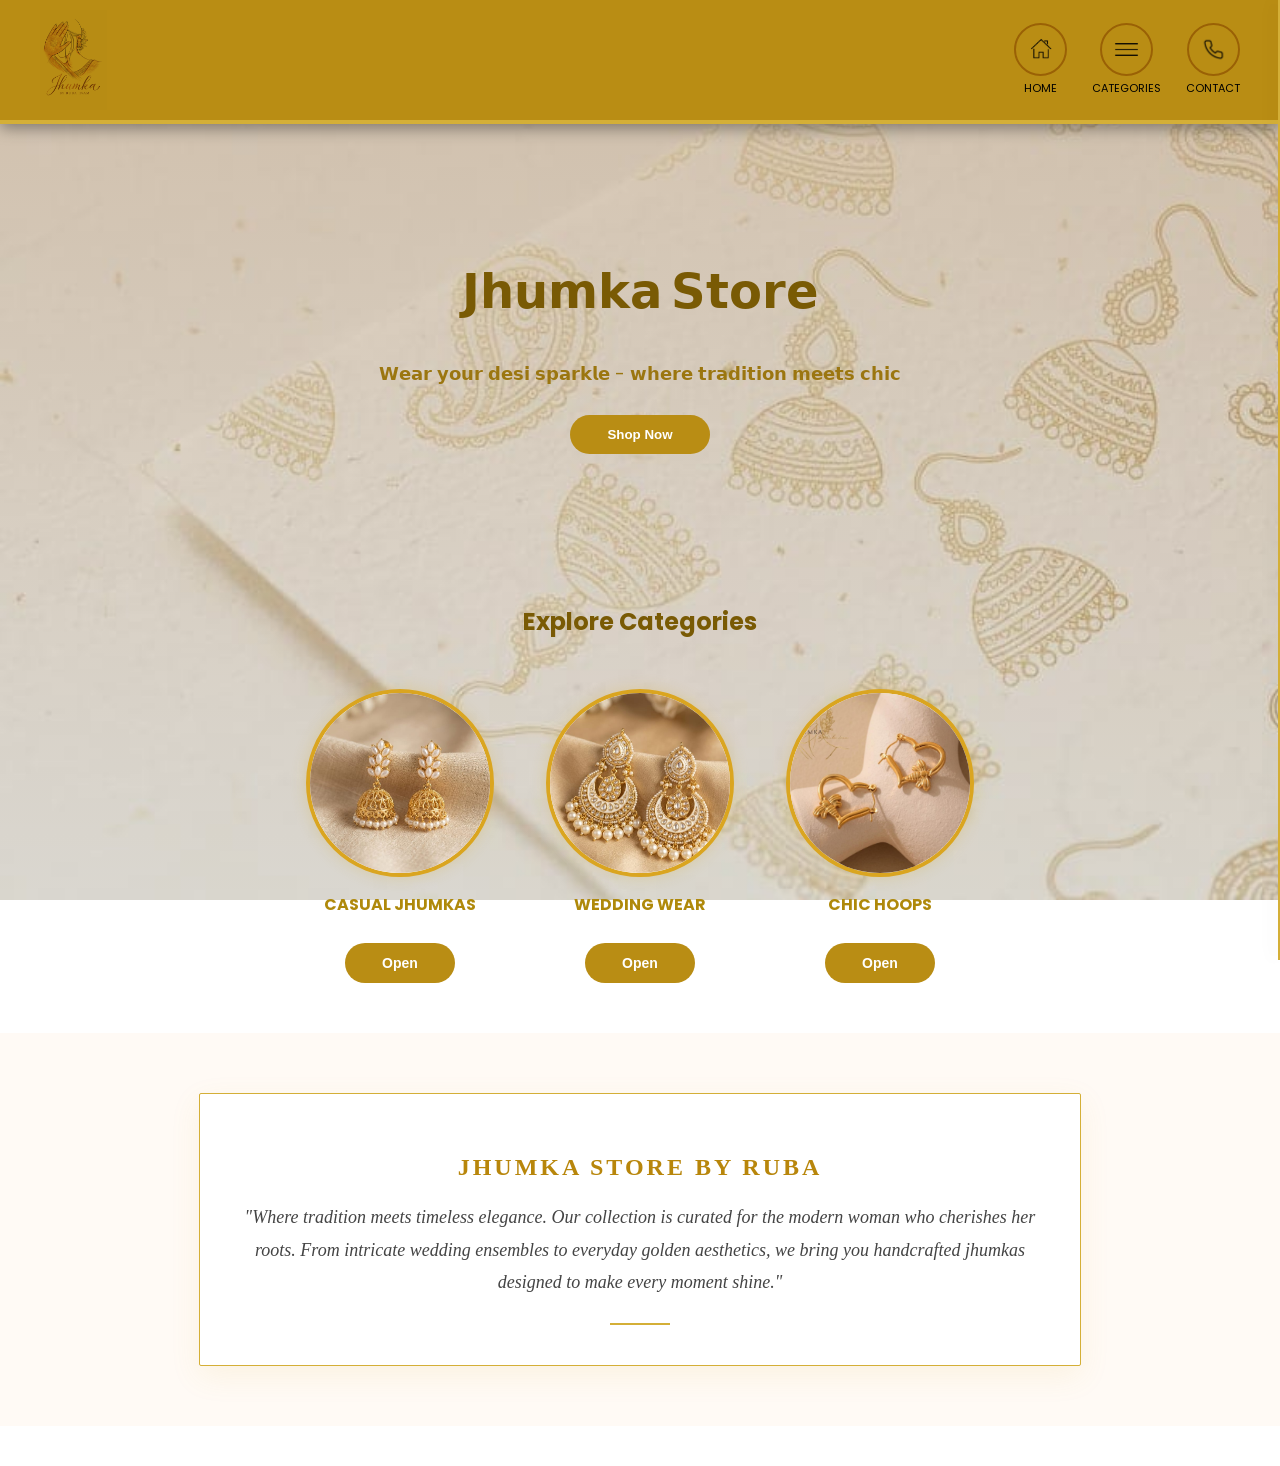
==== index.html @ 2639edde "Add files via upload" ====
<!DOCTYPE html>
<html lang="en">
<head>
    <meta charset="UTF-8">
    <meta name="viewport" content="width=device-width, initial-scale=1.0">
    <title>Jhumka By Ruba Inam</title>
    <link rel="stylesheet" href="style.css">
    <link href="https://fonts.googleapis.com/css2?family=Poppins:wght@300;400;600;800&display=swap" rel="stylesheet">
</head>

<body>
    <div id="sideMenu" class="sidebar">
        <a href="javascript:void(0)" class="closebtn" onclick="closeNav()">&times;</a>
        <h2 class="sidebar-title">CATEGORIES</h2>
        <a href="jhumka-collection.html">Golden Jhumkas</a>
        <a href="wedding-collection.html">Wedding Collection</a>
        <a href="hoops-collection.html">Chic Hoops Collections</a>
        
    </div>

    <div id="welcome-screen">
        <h1>Welcome to <span> jhumka Store </span></h1>
    </div>

    <div class="navbar">
        <a href="index.html" class="logo-link">
            <img src="logo.png.jpeg" alt="Jhumka By Ruba Inam Logo" class="brand-logo">
        </a>

        <div class="menu">
            <a href="index.html" class="nav-item">
                <img src="home.jfif" alt="Home" class="nav-icon">
                <span>Home</span>
            </a>

            <a href="javascript:void(0)" class="nav-item" onclick="openNav()">
                <img src="product.jfif" alt="Categories" class="nav-icon">
                <span>Categories</span>
            </a>

            <a href="https://wa.me/923368089144" class="nav-item">
                <img src="contact.jfif" alt="Contact" class="nav-icon">
                <span>Contact</span>
            </a>
        </div>
    </div>

    <div class="hero">
        <h1 class="main-title">𝗝𝗵𝘂𝗺𝗸𝗮 𝗦𝘁𝗼𝗿𝗲</h1>
        <p class="sub-title"> 𝗪𝗲𝗮𝗿 𝘆𝗼𝘂𝗿 𝗱𝗲𝘀𝗶 𝘀𝗽𝗮𝗿𝗸𝗹𝗲 - 𝘄𝗵𝗲𝗿𝗲 𝘁𝗿𝗮𝗱𝗶𝘁𝗶𝗼𝗻 𝗺𝗲𝗲𝘁𝘀 𝗰𝗵𝗶𝗰</p>
        <a href="#categories"><button class="shop-btn">Shop Now</button></a>
    </div>

    <h2 class="title" id="categories">Explore Categories</h2>

    <div class="categories-section">
        <a href="jhumka-collection.html" class="category-card">
            <div class="circle-frame">
                <img src="jhumka.jpeg" alt="Casual Jhumkas">
            </div>
            <h3>Casual Jhumkas</h3>
            <button class="open-link-btn">Open</button>
        </a>

        <a href="wedding-collection.html" class="category-card">
            <div class="circle-frame">
                <img src="wedding.jpeg" alt="Wedding Wear">
            </div>
            <h3>Wedding Wear</h3>
            <button class="open-link-btn">Open</button>
        </a>

        <a href="hoops-collection.html" class="category-card">
            <div class="circle-frame">
                <img src="honey.jfif" alt="Chic hoops Collection">
            </div>
            <h3>Chic Hoops</h3>
            <button class="open-link-btn">Open</button>
        </a>

    
    </div>

    <section class="store-summary-section">
        <div class="summary-container">
            <h2>Jhumka Store by Ruba</h2>
            <p>"Where tradition meets timeless elegance. Our collection is curated for the modern woman who cherishes her roots. From intricate wedding ensembles to everyday golden aesthetics, we bring you handcrafted jhumkas designed to make every moment shine."</p>
        </div>
    </section>

    <footer>
       

    <script>
    function openNav() { document.getElementById("sideMenu").style.width = "280px"; }
    function closeNav() { document.getElementById("sideMenu").style.width = "0"; }
    </script>

</body>
</html>
---- style.css ----
/* --- 1. General Styles --- */
body {
    margin: 0;
    background: linear-gradient(to bottom, 
                rgba(155, 79, 3, 0.2), 
                rgba(255, 255, 255, 0)
                ), 
                url('back.jfif');
    background-size: cover;
    background-attachment: fixed;
    background-repeat: no-repeat;
    font-family: 'Poppins', sans-serif;
    color: #333;
    overflow-x: hidden;
}

/* --- 2. Navbar Styling --- */
.navbar {
    display: flex;
    justify-content: space-between;
    align-items: center;
    padding: 10px 40px;
    background: #b98d14 !important; 
    border-bottom: 4px solid #D4AF37; 
    box-shadow: 0 4px 15px rgba(0, 0, 0, 0.4);
    position: relative;
    z-index: 1000;
}
.brand-logo {
    height: 100px; 
    width: auto;
    display: block;
    background: transparent;
    filter: multiply(1.5);
    mix-blend-mode: multiply;
}
.navbar .menu {
    display: flex;
    gap: 25px;
    align-items: center;

}
.nav-item {
    display: flex;
    flex-direction: column;
    align-items: center;
    text-decoration: none;
}

.nav-icon {
    width: 45px; 
    height: 45px;
    border-radius: 50%;
    border: 2px solid #D4AF37;
    background: transparent;
    mix-blend-mode: multiply;
    padding: 2px;
    object-fit: cover;
   
}

.nav-item span {
    font-size: 11px;
    color: black !important; 
    text-transform: uppercase;
    font-weight: 400;
    margin-top: 4px;

}
/* --- 3. Hero Section --- */
.hero {
    text-align: center;
    padding: 100px 20px;
}

.main-title {
    font-size: 48px;
    color: #795a04;
    font-weight: 800;
}

.hero p {
    font-size: 18px;
    color: #9b7610;
}

.shop-btn {

     display: inline-block !important;
    padding: 10px 35px !important;
    background: #b98d14 !important; /* Shuru mein Brown */
    color: white !important;
    font-weight: bold !important;
    border-radius: 25px !important;
    border: 2px solid transparent !important; 
    text-decoration: none !important;
    cursor: pointer !important;
    transition: all 0.3s ease !important;
    margin-top: 10px;
}

/* Mouse jate hi Button Gold aur Border Brown ho jaye */
.shop-btn:hover {
    background: #D4AF37 !important; 
    border: 2px solid #8B4513 !important; 
    color: white !important;
}

/* Tap/Click par effect */
.shop-btn:active {
    transform: scale(0.9);
}



/* --- 4. Categories Section --- */
.title {
    text-align: center;
    margin: 50px 0;
    color: #795a04;
    font: 100;
}

.categories-section {
    display: flex;
    justify-content: center;
    gap: 40px;
    flex-wrap: wrap;
    padding-bottom: 50px;
}

.category-card {
    text-align: center;
    text-decoration: none;
    width: 200px;
}
/* Line 114 par ye paste karein */
.category-card h3 {
    color: #af890b !important; /* Blue ko Brown karne ke liye */
    font-size: 16px;
    font-weight: 700;
    text-transform: uppercase;
    margin-top: 15px;
}
.circle-frame {
    width: 180px;
    height: 180px;
    border-radius: 50%; 
    overflow: hidden;
    border: 3px solid #D4AF37;
    margin: 0 auto 15px auto;
}

.circle-frame img {
    width: 100%;
    height: 100%;
    object-fit: cover;
}

/* --- 5. THE FINAL TAP EFFECT FIX --- */

.open-link-btn {
    display: inline-block !important;
    padding: 10px 35px !important;
    /* Shuru ka rang Brown */
    background: #8B4513 !important; 
    color: white !important;
    font-weight: bold !important;
    border-radius: 25px !important;
    border: 2px solid #D4AF37 !important;
    text-decoration: none !important;
    font-size: 14px !important;
    cursor: pointer !important;
    transition: background 0.1s ease !important;
    -webkit-tap-highlight-color: transparent !important;
}

/* Mobile Tap aur Mouse Click par Gold effect */
.open-link-btn:active, 
.open-link-btn:focus {
    background: #D4AF37 !important; /* GOLD par tabdeel */
    color: #ffffff !important;
    transform: scale(0.92) !important; /* Button dabne ka asar */
    outline: none !important;
}

footer {
    text-align: center;
    padding: 20px;
    color: #8B4513;
}
/* --- Categories Circle Golden Border --- */
.circle-frame {
    width: 180px;
    height: 180px;
    border-radius: 50%;
    overflow: hidden;
    /* Yeh hai woh golden line jo aapko side par chahiye */
    border: 4px solid goldenrod !important; 
    margin: 0 auto 15px;
    background: white;
    box-shadow: 0 0 15px rgba(212, 175, 55, 0.3); /* Halka sa gold glow */
}

/* --- Open Button with Full Gold & Side Border --- */
.open-link-btn {
    display: inline-block !important;
    padding: 10px 35px !important;
    background: #D4AF37 !important; /* Pora Button Gold */
    color: white !important;
    font-weight: bold !important;
    border-radius: 25px !important;
    /* Button ki side par dark brown border line */
    border: 2px solid #8B4513 !important; 
    text-decoration: none !important;
    font-size: 14px !important;
    cursor: pointer !important;
    transition: all 0.2s ease !important;
    -webkit-tap-highlight-color: transparent !important;
}

/* --- Tap karne par kya hoga --- */
.open-link-btn:active {
    background: #8B4513 !important; /* Tap par Brown ho jaye */
    border-color: #cba732 !important; /* Border Gold ho jaye */
    transform: scale(0.95) !important;
}
/* --- 1. Navbar Icons Hover (Golden Border) --- */
.nav-item:hover .nav-icon {
    border: 3px solid #D4AF37 !important; 
    box-shadow: 0 0 10px rgba(212, 175, 55, 0.5);
    transition: 0.3s ease;
}

/* --- 2. Category Circles Hover (Golden Border) --- */
.category-card:hover .circle-frame {
    border: 4px solid #D4AF37 !important; 
    transform: scale(1.05); 
    transition: all 0.3s ease;
    box-shadow: 0 0 20px rgba(212, 175, 55, 0.4);
}

/* --- 3. Open Button Styling & Hover --- */
.open-link-btn {
    display: inline-block !important;
    padding: 10px 35px !important;
    background: #b98d14 !important; /* Shuru mein Brown */
    color: white !important;
    font-weight: bold !important;
    border-radius: 25px !important;
    border: 2px solid transparent !important; 
    text-decoration: none !important;
    cursor: pointer !important;
    transition: all 0.3s ease !important;
    margin-top: 10px;
}

/* Mouse jate hi Button Gold aur Border Brown ho jaye */
.open-link-btn:hover {
    background: #D4AF37 !important; 
    border: 2px solid #8B4513 !important; 
    color: white !important;
}

/* Tap/Click par effect */
.open-link-btn:active {
    transform: scale(0.1);
}
/* --- Welcome Screen Styling --- */
#welcome-screen {
    position: fixed;
    top: 0;
    left: 0;
    width: 100%;
    height: 100vh;
    background-color: #281A0D; /* Dark background taake gold chamke */
    display: flex;
    justify-content: center;
    align-items: center;
    z-index: 9999; /* Sabse upar dikhne ke liye */
    animation: fadeOut 0.3s forwards; /* 3 second baad khatam */
}

#welcome-screen h1 {
    color: black;
    font-size: 40px;
    font-weight: 700;
}

#welcome-screen span {
    color: #D4AF37; /* Aapka Golden Color */
    text-shadow: 0 0 10px rgba(212, 175, 55, 0.5);
}

/* 3 second baad gayab hone ki animation */
@keyframes fadeOut {
    0% { opacity: 1; visibility: visible; }
    80% { opacity: 1; }
    100% { opacity: 0; visibility: hidden; }
}
/* --- Mobile Version Styles --- */
@media (max-width: 600px) {
    .main-title {
        font-size: 28px !important; /* Mobile par heading choti ho jaye */
    }
    
    .hero {
        padding: 50px 15px !important; /* Mobile par gap kam ho jaye */
    }

    .navbar {
        padding: 10px 15px !important; /* Navbar sides se fit ho jaye */
    }

    .circle-frame {
        width: 140px !important; /* Categories thodi choti mobile ke liye */
        height: 140px !important;
    }
}
/* --- Aesthetic Summary Section Styling --- */

.store-summary-section {
    padding: 60px 20px;
    background-color: #fffaf5; /* Bohat halka sa cream touch */
    display: flex;
    justify-content: center;
    align-items: center;
}

.summary-container {
    max-width: 800px;
    background: #ffffff;
    padding: 40px;
    border: 1px solid #d4af37; /* Real gold color */
    border-radius: 2px; /* Sharp edges for luxury look */
    text-align: center;
    position: relative;
    box-shadow: 0 10px 30px rgba(212, 175, 55, 0.1); /* Golden soft shadow */
    transition: transform 0.3s ease;
}

.summary-container:hover {
    transform: translateY(-5px); /* Chota sa lift effect */
}

.summary-container h2 {
    font-family: 'Playfair Display', serif; /* Agar font available ho */
    color: #b8860b;
    letter-spacing: 3px;
    text-transform: uppercase;
    font-size: 24px;
    margin-bottom: 20px;
}

.summary-container p {
    font-family: 'Georgia', serif;
    color: #444;
    line-height: 1.8;
    font-size: 18px;
    font-style: italic;
    margin: 0;
}

/* Decor line niche ki taraf */
.summary-container::after {
    content: "";
    display: block;
    width: 60px;
    height: 2px;
    background: #d4af37;
    margin: 25px auto 0;
}

/* Mobile Responsive */
@media (max-width: 600px) {
    .summary-container {
        padding: 25px;
    }
    .summary-container h2 {
        font-size: 20px;
    }
    .summary-container p {
        font-size: 16px;
    }
}
/* --- Sidebar Menu Styling --- */

.sidebar {
    height: 100%;
    width: 0; /* Shuru mein menu chhupa rahega */
    position: fixed;
    z-index: 2000; /* Taake menu sab cheezon ke upar nazar aaye */
    top: 0;
    right: 0; /* Menu right side se slide karega */
    background-color: #ebc375; /* Luxury Cream Background */
    overflow-x: hidden;
    transition: 0.5s; /* Smooth sliding effect */
    padding-top: 60px;
    box-shadow: -5px 0 15px rgba(0,0,0,0.1);
    border-left: 2px solid #d4af37; /* Golden Border on the side */
}

/* Sidebar ke andar ke links */
.sidebar a {
    padding: 15px 30px;
    text-decoration: none;
    font-size: 1.2rem;
    color: #444;
    display: block;
    transition: 0.3s;
    font-family: 'Georgia', serif;
}

/* Jab mouse link par jaye */
.sidebar a:hover {
    color:#9b7610;
    background-color: #fcf3cf;
    padding-right: 40px; /* Chota sa slide effect link par */
}

/* Menu band karne wala button (X) */
.sidebar .closebtn {
    position: absolute;
    top: 10px;
    left: 20px;
    font-size: 20px;
    color: #130e02;
}

/* Categories Heading style */
.sidebar h2 {
    font-size: 24px;
    letter-spacing: 2px;
    margin-bottom: 10px;
}
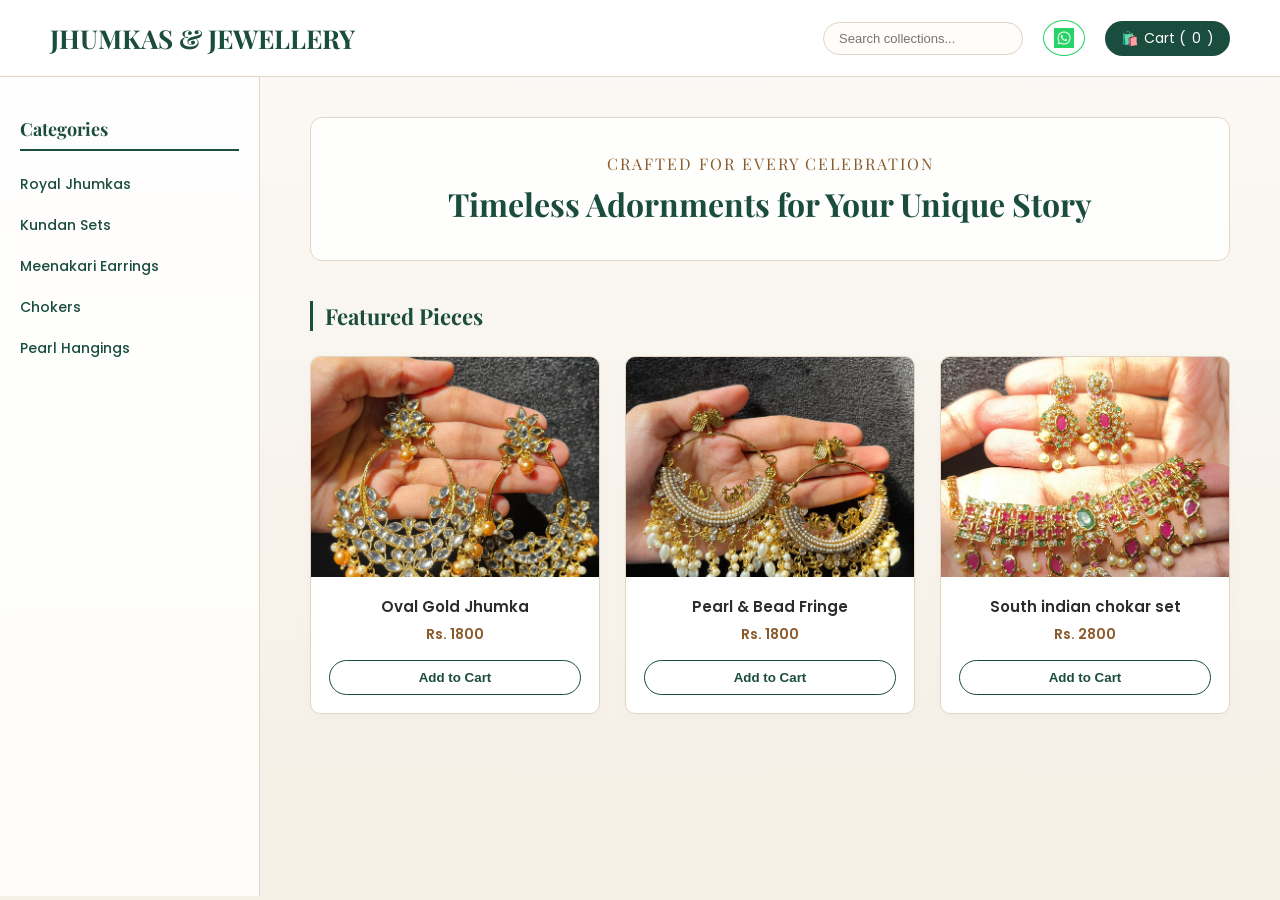
==== commit 89acce38: "jewelry-store jewelry-store" ====
--- a/index.html
+++ b/index.html
@@ -3,98 +3,206 @@
 <head>
     <meta charset="UTF-8">
     <meta name="viewport" content="width=device-width, initial-scale=1.0">
-    <title>Jhumka By Ruba Inam</title>
+    <title>Jhumkas and Jewellery</title>
+    <!-- Google Fonts -->
+    <link href="https://fonts.googleapis.com/css2?family=Playfair+Display:ital,wght@0,500;0,700;1,400&family=Poppins:wght@300;400;500;600&display=swap" rel="stylesheet">
+    <!-- Link to CSS File -->
     <link rel="stylesheet" href="style.css">
-    <link href="https://fonts.googleapis.com/css2?family=Poppins:wght@300;400;600;800&display=swap" rel="stylesheet">
 </head>
-
 <body>
-    <div id="sideMenu" class="sidebar">
-        <a href="javascript:void(0)" class="closebtn" onclick="closeNav()">&times;</a>
-        <h2 class="sidebar-title">CATEGORIES</h2>
-        <a href="jhumka-collection.html">Golden Jhumkas</a>
-        <a href="wedding-collection.html">Wedding Collection</a>
-        <a href="hoops-collection.html">Chic Hoops Collections</a>
+
+    <!-- Header Section -->
+    <header>
+        <a href="#" class="brand-title">Jhumkas & Jewellery</a>
         
+        <div class="header-right">
+            <div class="search-container">
+                <input type="text" class="search-input" placeholder="Search collections..." style="padding-left: 15px;">
+            </div>
+
+            <a href="https://wa.me/923368089144?text=Hi,%20I%20want%20to%20buy%20jewellery!" target="_blank" class="whatsapp-btn" style="padding: 7px 10px; border-radius: 50%;">
+                <img src="whatsapp.png" alt="WhatsApp" style="width: 20px; height: 20px; vertical-align: middle;">
+            </a>
+
+            <div class="cart-summary-badge" onclick="toggleCartDrawer()">
+                <span>🛍️</span> Cart (<span id="cart-count">0</span>)
+            </div>
+        </div>
+    </header>
+
+    <!-- Main Layout -->
+    <div class="main-layout">
+        
+        <!-- Sidebar -->
+        <aside class="sidebar">
+            <h3>Categories</h3>
+            <ul class="category-list">
+                <li><a href="#">Royal Jhumkas</a></li>
+                <li><a href="#">Kundan Sets</a></li>
+                <li><a href="#">Meenakari Earrings</a></li>
+                <li><a href="#">Chokers</a></li>
+                <li><a href="#">Pearl Hangings</a></li>
+            </ul>
+        </aside>
+
+        <!-- Content Area -->
+        <main class="content-area">
+            <div class="hero-banner">
+                <div class="crafted-title">Crafted for Every Celebration</div>
+                <h1 class="main-tagline">Timeless Adornments for Your Unique Story</h1>
+            </div>
+
+            <h2 class="section-heading">Featured Pieces</h2>
+            
+            <div class="products-grid">
+                <!-- Product 1 -->
+                <div class="product-card" onclick="openProductModal(1, 'Oval Gold Jhumka', 1800, ['oval1.png','oval2.png'])">
+                    <div class="product-img-box">
+                        <img src="oval1.png" alt="Oval Gold Jhumka">
+                    </div>
+                    <div class="product-details">
+                        <div class="product-name">Oval Gold Jhumka</div>
+                        <div class="product-price">Rs. 1800</div>
+                        <button type="button" class="add-cart-btn" onclick="event.stopPropagation(); addToCart(1, 'Oval Gold Jhumka', 1800)">Add to Cart</button>
+                    </div>
+                </div>
+
+                <!-- Product 2 -->
+                <div class="product-card" onclick="openProductModal(2, 'Pearl & Bead Fringe', 1800, ['round1.png','round2.png'])">
+                    <div class="product-img-box">
+                        <img src="round1.png" alt="Pearl & Bead Fringe">
+                    </div>
+                    <div class="product-details">
+                        <div class="product-name">Pearl & Bead Fringe</div>
+                        <div class="product-price">Rs. 1800</div>
+                        <button type="button" class="add-cart-btn" onclick="event.stopPropagation(); addToCart(2, 'Pearl & Bead Fringe', 1800)">Add to Cart</button>
+                    </div>
+                </div>
+
+                <!-- Product 3 -->
+                <div class="product-card" onclick="openProductModal(3, 'South indian chokar set', 2800, ['chokar1.png', 'chokar2.png'])">
+                    <div class="product-img-box">
+                        <img src="chokar2.png" alt="South indian chokar set">
+                    </div>
+                    <div class="product-details">
+                        <div class="product-name">South indian chokar set</div>
+                        <div class="product-price">Rs. 2800</div>
+                        <button type="button" class="add-cart-btn" onclick="event.stopPropagation(); addToCart(3, 'South indian chokar set', 2800)">Add to Cart</button>
+                    </div>
+                </div>
+
+                <!-- Product 4 -->
+                
+                </div>
+            </div>
+        </main>
     </div>
 
-    <div id="welcome-screen">
-        <h1>Welcome to <span> jhumka Store </span></h1>
+    <!-- Product Modal -->
+    <div class="product-modal-overlay" id="productModalOverlay" onclick="closeProductModal()"></div>
+    <div class="product-modal" id="productModal">
+        <span class="close-modal" onclick="closeProductModal()">&times;</span>
+        <div class="modal-body-content">
+            <div class="modal-img-container" id="zoomContainer" onmousemove="zoomIn(event)" onmouseleave="zoomOut()">
+                <img id="modalMainImg" src="" alt="Product View">
+                <div class="zoom-hint">Hover to Zoom 🔍</div>
+            </div>
+            <div class="modal-info-box">
+                <h2 id="modalProductName">Product Name</h2>
+                <div id="modalProductPrice" class="modal-price">Rs. 0</div>
+                <p class="modal-desc">Handcrafted with intricate detail and premium gold/gemstone plating.</p>
+                <div class="angles-title">Select Angle / View:</div>
+                <div class="modal-thumbnails" id="modalThumbnails"></div>
+                <button type="button" class="modal-add-btn" id="modalAddCartBtn">Add to Cart</button>
+            </div>
+        </div>
     </div>
 
-    <div class="navbar">
-        <a href="index.html" class="logo-link">
-            <img src="logo.png.jpeg" alt="Jhumka By Ruba Inam Logo" class="brand-logo">
-        </a>
-
-        <div class="menu">
-            <a href="index.html" class="nav-item">
-                <img src="home.jfif" alt="Home" class="nav-icon">
-                <span>Home</span>
-            </a>
-
-            <a href="javascript:void(0)" class="nav-item" onclick="openNav()">
-                <img src="product.jfif" alt="Categories" class="nav-icon">
-                <span>Categories</span>
-            </a>
-
-            <a href="https://wa.me/923368089144" class="nav-item">
-                <img src="contact.jfif" alt="Contact" class="nav-icon">
-                <span>Contact</span>
-            </a>
+    <!-- Cart Drawer -->
+    <div class="cart-overlay" id="cartOverlay" onclick="toggleCartDrawer()"></div>
+    <div class="cart-drawer" id="cartDrawer">
+        <div class="cart-header">
+            <h3>Your Shopping Cart</h3>
+            <span class="close-cart" onclick="toggleCartDrawer()">&times;</span>
+        </div>
+        <div class="cart-items-container" id="cartItemsContainer">
+            <p class="empty-cart-msg">Your cart is empty.</p>
+        </div>
+        <div class="cart-footer">
+            <div class="cart-total-row">
+                <span>Total Bill:</span>
+                <span id="drawer-total-amount">Rs. 0</span>
+            </div>
+            <a href="#" id="whatsappCheckoutBtn" target="_blank" class="checkout-whatsapp-btn">Send Order to WhatsApp 💬</a>
         </div>
     </div>
 
-    <div class="hero">
-        <h1 class="main-title">𝗝𝗵𝘂𝗺𝗸𝗮 𝗦𝘁𝗼𝗿𝗲</h1>
-        <p class="sub-title"> 𝗪𝗲𝗮𝗿 𝘆𝗼𝘂𝗿 𝗱𝗲𝘀𝗶 𝘀𝗽𝗮𝗿𝗸𝗹𝗲 - 𝘄𝗵𝗲𝗿𝗲 𝘁𝗿𝗮𝗱𝗶𝘁𝗶𝗼𝗻 𝗺𝗲𝗲𝘁𝘀 𝗰𝗵𝗶𝗰</p>
-        <a href="#categories"><button class="shop-btn">Shop Now</button></a>
-    </div>
-
-    <h2 class="title" id="categories">Explore Categories</h2>
-
-    <div class="categories-section">
-        <a href="jhumka-collection.html" class="category-card">
-            <div class="circle-frame">
-                <img src="jhumka.jpeg" alt="Casual Jhumkas">
-            </div>
-            <h3>Casual Jhumkas</h3>
-            <button class="open-link-btn">Open</button>
-        </a>
-
-        <a href="wedding-collection.html" class="category-card">
-            <div class="circle-frame">
-                <img src="wedding.jpeg" alt="Wedding Wear">
-            </div>
-            <h3>Wedding Wear</h3>
-            <button class="open-link-btn">Open</button>
-        </a>
-
-        <a href="hoops-collection.html" class="category-card">
-            <div class="circle-frame">
-                <img src="honey.jfif" alt="Chic hoops Collection">
-            </div>
-            <h3>Chic Hoops</h3>
-            <button class="open-link-btn">Open</button>
-        </a>
-
-    
-    </div>
-
-    <section class="store-summary-section">
-        <div class="summary-container">
-            <h2>Jhumka Store by Ruba</h2>
-            <p>"Where tradition meets timeless elegance. Our collection is curated for the modern woman who cherishes her roots. From intricate wedding ensembles to everyday golden aesthetics, we bring you handcrafted jhumkas designed to make every moment shine."</p>
-        </div>
-    </section>
-
-    <footer>
-       
-
     <script>
-    function openNav() { document.getElementById("sideMenu").style.width = "280px"; }
-    function closeNav() { document.getElementById("sideMenu").style.width = "0"; }
+        let cart = [];
+        function toggleCartDrawer() {
+            document.getElementById('cartDrawer').classList.toggle('open');
+            document.getElementById('cartOverlay').classList.toggle('open');
+        }
+        function addToCart(id, name, price) {
+            let item = cart.find(i => i.id === id);
+            if(item) item.qty++; else cart.push({id, name, price, qty: 1});
+            updateCartUI(); toggleCartDrawer();
+        }
+        function changeItemQty(id, delta) {
+            let item = cart.find(i => i.id === id);
+            if(item) { item.qty += delta; if(item.qty <= 0) cart = cart.filter(i => i.id !== id); }
+            updateCartUI();
+        }
+        function updateCartUI() {
+            let container = document.getElementById('cartItemsContainer');
+            container.innerHTML = cart.length === 0 ? '<p class="empty-cart-msg">Your cart is empty.</p>' : '';
+            let total = 0, count = 0;
+            cart.forEach(i => {
+                total += i.price * i.qty; count += i.qty;
+                container.innerHTML += `<div class="cart-item-row"><div class="cart-item-info"><div class="cart-item-name">${i.name}</div><div class="cart-item-price">Rs. ${i.price} x ${i.qty}</div></div><div class="cart-item-controls"><button class="qty-btn" onclick="changeItemQty(${i.id}, -1)">-</button><span class="qty-num">${i.qty}</span><button class="qty-btn" onclick="changeItemQty(${i.id}, 1)">+</button></div></div>`;
+            });
+            document.getElementById('cart-count').textContent = count;
+            document.getElementById('drawer-total-amount').textContent = 'Rs. ' + total;
+            
+            // Dynamic WhatsApp checkout message generator
+            let orderText = "Hi, I want to order these items:%0A";
+            cart.forEach(i => {
+                orderText += `- ${i.name} (Qty: ${i.qty}) - Rs. ${i.price * i.qty}%0A`;
+            });
+            orderText += `Total: Rs. ${total}`;
+            document.getElementById('whatsappCheckoutBtn').href = `https://wa.me/923368089144?text=${orderText}`;
+        }
+        function openProductModal(id, name, price, imgs) {
+            document.getElementById('modalProductName').textContent = name;
+            document.getElementById('modalProductPrice').textContent = 'Rs. ' + price;
+            document.getElementById('modalMainImg').src = imgs[0];
+            
+            // Modal Add to Cart Button functionality link
+            document.getElementById('modalAddCartBtn').onclick = function() {
+                addToCart(id, name, price);
+                closeProductModal();
+            };
+
+            let thumbs = document.getElementById('modalThumbnails'); thumbs.innerHTML = '';
+            imgs.forEach((img, idx) => {
+                thumbs.innerHTML += `<img src="${img}" class="thumb-img ${idx===0?'active-thumb':''}" onclick="document.getElementById('modalMainImg').src='${img}'">`;
+            });
+            document.getElementById('productModal').classList.add('open');
+            document.getElementById('productModalOverlay').classList.add('open');
+        }
+        function closeProductModal() {
+            document.getElementById('productModal').classList.remove('open');
+            document.getElementById('productModalOverlay').classList.remove('open');
+        }
+        function zoomIn(e) {
+            let c = document.getElementById('zoomContainer'), img = document.getElementById('modalMainImg'), r = c.getBoundingClientRect();
+            img.style.transformOrigin = `${((e.clientX - r.left)/r.width)*100}% ${((e.clientY - r.top)/r.height)*100}%`;
+            img.style.transform = "scale(2.2)";
+        }
+        function zoomOut() {
+            let img = document.getElementById('modalMainImg');
+            img.style.transformOrigin = "center center"; img.style.transform = "scale(1)";
+        }
     </script>
-
 </body>
 </html>
--- a/style.css
+++ b/style.css
@@ -1,435 +1,342 @@
-/* --- 1. General Styles --- */
+* {
+    margin: 0;
+    padding: 0;
+    box-sizing: border-box;
+}
+
 body {
-    margin: 0;
-    background: linear-gradient(to bottom, 
-                rgba(155, 79, 3, 0.2), 
-                rgba(255, 255, 255, 0)
-                ), 
-                url('back.jfif');
+    /* Background Image Fixed with Gradient Tint Overlay */
+    background-image: linear-gradient(rgba(251, 249, 245, 0.9), rgba(244, 237, 226, 0.9)), url('imagee.copy.png');
     background-size: cover;
+    background-position: center;
     background-attachment: fixed;
     background-repeat: no-repeat;
+    color: #2c2c2c;
     font-family: 'Poppins', sans-serif;
-    color: #333;
     overflow-x: hidden;
-}
-
-/* --- 2. Navbar Styling --- */
-.navbar {
+    min-height: 100vh;
+}
+
+/* --- Header --- */
+header {
     display: flex;
     justify-content: space-between;
     align-items: center;
-    padding: 10px 40px;
-    background: #b98d14 !important; 
-    border-bottom: 4px solid #D4AF37; 
-    box-shadow: 0 4px 15px rgba(0, 0, 0, 0.4);
+    padding: 20px 50px;
+    background: rgba(255, 255, 255, 0.95);
+    backdrop-filter: blur(10px);
+    border-bottom: 1px solid #e3d5c6;
+    position: sticky;
+    top: 0;
+    z-index: 1000;
+}
+
+.brand-title {
+    font-family: 'Playfair Display', serif;
+    font-size: 26px;
+    font-weight: 700;
+    color: #1b4d3e;
+    text-transform: uppercase;
+    text-decoration: none;
+}
+
+.header-right {
+    display: flex;
+    align-items: center;
+    gap: 20px;
+}
+
+.search-container {
     position: relative;
-    z-index: 1000;
-}
-.brand-logo {
-    height: 100px; 
-    width: auto;
-    display: block;
-    background: transparent;
-    filter: multiply(1.5);
-    mix-blend-mode: multiply;
-}
-.navbar .menu {
-    display: flex;
+}
+
+.search-input {
+    padding: 8px 15px 8px 35px;
+    border: 1px solid #dcd3c7;
+    border-radius: 20px;
+    font-size: 13px;
+    outline: none;
+    width: 200px;
+    background: #fffcf9;
+}
+
+.search-icon {
+    position: absolute;
+    left: 12px;
+    top: 50%;
+    transform: translateY(-50%);
+    color: #8B5A2B;
+}
+
+.whatsapp-btn {
+    display: flex;
+    align-items: center;
+    gap: 6px;
+    text-decoration: none;
+    color: #25D366;
+    font-size: 13px;
+    padding: 7px 14px;
+    border: 1px solid #25D366;
+    border-radius: 20px;
+    background: #ffffff;
+}
+
+.cart-summary-badge {
+    display: flex;
+    align-items: center;
+    gap: 6px;
+    cursor: pointer;
+    font-size: 14px;
+    padding: 7px 16px;
+    border-radius: 20px;
+    background: #1b4d3e;
+    color: #ffffff;
+}
+
+/* --- Layout --- */
+.main-layout {
+    display: flex;
+    min-height: calc(100vh - 81px);
+}
+
+.sidebar {
+    width: 260px;
+    background: rgba(255, 255, 255, 0.85);
+    backdrop-filter: blur(5px);
+    border-right: 1px solid #e3d5c6;
+    padding: 40px 20px;
+}
+
+.sidebar h3 {
+    font-family: 'Playfair Display', serif;
+    font-size: 18px;
+    margin-bottom: 20px;
+    color: #1b4d3e;
+    border-bottom: 2px solid #1b4d3e;
+    padding-bottom: 8px;
+}
+
+.category-list {
+    list-style: none;
+    display: flex;
+    flex-direction: column;
+    gap: 16px;
+}
+
+.category-list li a {
+    text-decoration: none;
+    color: #1b4d3e;
+    font-size: 14px;
+    font-weight: 500;
+}
+
+.content-area {
+    flex: 1;
+    padding: 40px 50px;
+}
+
+.hero-banner {
+    text-align: center;
+    margin-bottom: 40px;
+    padding: 35px 20px;
+    background: rgba(255, 255, 255, 0.85);
+    border-radius: 12px;
+    border: 1px solid #e3d5c6;
+}
+
+.crafted-title {
+    font-family: 'Playfair Display', serif;
+    font-size: 16px;
+    color: #8B5A2B;
+    text-transform: uppercase;
+    letter-spacing: 2px;
+    margin-bottom: 8px;
+}
+
+.main-tagline {
+    font-family: 'Playfair Display', serif;
+    font-size: 32px;
+    color: #1b4d3e;
+}
+
+.section-heading {
+    font-family: 'Playfair Display', serif;
+    font-size: 22px;
+    margin-bottom: 25px;
+    color: #1b4d3e;
+    border-left: 3px solid #1b4d3e;
+    padding-left: 12px;
+}
+
+.products-grid {
+    display: grid;
+    grid-template-columns: repeat(auto-fill, minmax(220px, 1fr));
     gap: 25px;
-    align-items: center;
-
-}
-.nav-item {
-    display: flex;
-    flex-direction: column;
-    align-items: center;
-    text-decoration: none;
-}
-
-.nav-icon {
-    width: 45px; 
-    height: 45px;
-    border-radius: 50%;
-    border: 2px solid #D4AF37;
-    background: transparent;
-    mix-blend-mode: multiply;
-    padding: 2px;
-    object-fit: cover;
-   
-}
-
-.nav-item span {
-    font-size: 11px;
-    color: black !important; 
-    text-transform: uppercase;
-    font-weight: 400;
-    margin-top: 4px;
-
-}
-/* --- 3. Hero Section --- */
-.hero {
-    text-align: center;
-    padding: 100px 20px;
-}
-
-.main-title {
-    font-size: 48px;
-    color: #795a04;
-    font-weight: 800;
-}
-
-.hero p {
-    font-size: 18px;
-    color: #9b7610;
-}
-
-.shop-btn {
-
-     display: inline-block !important;
-    padding: 10px 35px !important;
-    background: #b98d14 !important; /* Shuru mein Brown */
-    color: white !important;
-    font-weight: bold !important;
-    border-radius: 25px !important;
-    border: 2px solid transparent !important; 
-    text-decoration: none !important;
-    cursor: pointer !important;
-    transition: all 0.3s ease !important;
-    margin-top: 10px;
-}
-
-/* Mouse jate hi Button Gold aur Border Brown ho jaye */
-.shop-btn:hover {
-    background: #D4AF37 !important; 
-    border: 2px solid #8B4513 !important; 
-    color: white !important;
-}
-
-/* Tap/Click par effect */
-.shop-btn:active {
-    transform: scale(0.9);
-}
-
-
-
-/* --- 4. Categories Section --- */
-.title {
-    text-align: center;
-    margin: 50px 0;
-    color: #795a04;
-    font: 100;
-}
-
-.categories-section {
-    display: flex;
-    justify-content: center;
-    gap: 40px;
-    flex-wrap: wrap;
-    padding-bottom: 50px;
-}
-
-.category-card {
-    text-align: center;
-    text-decoration: none;
-    width: 200px;
-}
-/* Line 114 par ye paste karein */
-.category-card h3 {
-    color: #af890b !important; /* Blue ko Brown karne ke liye */
-    font-size: 16px;
-    font-weight: 700;
-    text-transform: uppercase;
-    margin-top: 15px;
-}
-.circle-frame {
-    width: 180px;
-    height: 180px;
-    border-radius: 50%; 
+}
+
+.product-card {
+    background: #ffffff;
+    border: 1px solid #e3d5c6;
+    border-radius: 10px;
     overflow: hidden;
-    border: 3px solid #D4AF37;
-    margin: 0 auto 15px auto;
-}
-
-.circle-frame img {
+    cursor: pointer;
+    box-shadow: 0 6px 20px rgba(0, 0, 0, 0.02);
+    transition: transform 0.3s;
+}
+
+.product-card:hover {
+    transform: translateY(-5px);
+}
+
+.product-img-box {
+    width: 100%;
+    height: 220px;
+    background: #f4ede2;
+}
+
+.product-img-box img {
     width: 100%;
     height: 100%;
     object-fit: cover;
 }
 
-/* --- 5. THE FINAL TAP EFFECT FIX --- */
-
-.open-link-btn {
-    display: inline-block !important;
-    padding: 10px 35px !important;
-    /* Shuru ka rang Brown */
-    background: #8B4513 !important; 
-    color: white !important;
-    font-weight: bold !important;
-    border-radius: 25px !important;
-    border: 2px solid #D4AF37 !important;
-    text-decoration: none !important;
-    font-size: 14px !important;
-    cursor: pointer !important;
-    transition: background 0.1s ease !important;
-    -webkit-tap-highlight-color: transparent !important;
-}
-
-/* Mobile Tap aur Mouse Click par Gold effect */
-.open-link-btn:active, 
-.open-link-btn:focus {
-    background: #D4AF37 !important; /* GOLD par tabdeel */
-    color: #ffffff !important;
-    transform: scale(0.92) !important; /* Button dabne ka asar */
-    outline: none !important;
-}
-
-footer {
+.product-details {
+    padding: 18px;
     text-align: center;
-    padding: 20px;
-    color: #8B4513;
-}
-/* --- Categories Circle Golden Border --- */
-.circle-frame {
-    width: 180px;
-    height: 180px;
-    border-radius: 50%;
+}
+
+.product-name {
+    font-size: 15px;
+    font-weight: 600;
+    margin-bottom: 6px;
+}
+
+.product-price {
+    font-size: 14px;
+    font-weight: 600;
+    color: #8B5A2B;
+    margin-bottom: 15px;
+}
+
+.add-cart-btn {
+    width: 100%;
+    padding: 9px;
+    background: transparent;
+    border: 1px solid #1b4d3e;
+    color: #1b4d3e;
+    border-radius: 20px;
+    cursor: pointer;
+    font-weight: 600;
+}
+
+.add-cart-btn:hover {
+    background: #1b4d3e;
+    color: #fff;
+}
+
+/* --- Modal & Cart Styles --- */
+.product-modal-overlay, .cart-overlay {
+    position: fixed;
+    top: 0; left: 0; width: 100%; height: 100%;
+    background: rgba(20, 15, 10, 0.5);
+    z-index: 2000;
+    opacity: 0;
+    visibility: hidden;
+    transition: 0.3s;
+}
+
+.product-modal-overlay.open, .cart-overlay.open {
+    opacity: 1;
+    visibility: visible;
+}
+
+.product-modal {
+    position: fixed;
+    top: 50%; left: 50%;
+    transform: translate(-50%, -50%) scale(0.9);
+    width: 750px; max-width: 90%;
+    background: #fff;
+    border-radius: 12px;
+    z-index: 2001;
+    opacity: 0;
+    visibility: hidden;
+    transition: 0.3s;
+}
+
+.product-modal.open {
+    opacity: 1;
+    visibility: visible;
+    transform: translate(-50%, -50%) scale(1);
+}
+
+.close-modal {
+    position: absolute;
+    top: 15px; right: 20px;
+    font-size: 24px;
+    cursor: pointer;
+}
+
+.modal-body-content {
+    display: flex;
+    gap: 25px;
+    padding: 30px;
+}
+
+.modal-img-container {
+    width: 350px; height: 350px;
+    background: #f4ede2;
     overflow: hidden;
-    /* Yeh hai woh golden line jo aapko side par chahiye */
-    border: 4px solid goldenrod !important; 
-    margin: 0 auto 15px;
-    background: white;
-    box-shadow: 0 0 15px rgba(212, 175, 55, 0.3); /* Halka sa gold glow */
-}
-
-/* --- Open Button with Full Gold & Side Border --- */
-.open-link-btn {
-    display: inline-block !important;
-    padding: 10px 35px !important;
-    background: #D4AF37 !important; /* Pora Button Gold */
-    color: white !important;
-    font-weight: bold !important;
-    border-radius: 25px !important;
-    /* Button ki side par dark brown border line */
-    border: 2px solid #8B4513 !important; 
-    text-decoration: none !important;
-    font-size: 14px !important;
-    cursor: pointer !important;
-    transition: all 0.2s ease !important;
-    -webkit-tap-highlight-color: transparent !important;
-}
-
-/* --- Tap karne par kya hoga --- */
-.open-link-btn:active {
-    background: #8B4513 !important; /* Tap par Brown ho jaye */
-    border-color: #cba732 !important; /* Border Gold ho jaye */
-    transform: scale(0.95) !important;
-}
-/* --- 1. Navbar Icons Hover (Golden Border) --- */
-.nav-item:hover .nav-icon {
-    border: 3px solid #D4AF37 !important; 
-    box-shadow: 0 0 10px rgba(212, 175, 55, 0.5);
-    transition: 0.3s ease;
-}
-
-/* --- 2. Category Circles Hover (Golden Border) --- */
-.category-card:hover .circle-frame {
-    border: 4px solid #D4AF37 !important; 
-    transform: scale(1.05); 
-    transition: all 0.3s ease;
-    box-shadow: 0 0 20px rgba(212, 175, 55, 0.4);
-}
-
-/* --- 3. Open Button Styling & Hover --- */
-.open-link-btn {
-    display: inline-block !important;
-    padding: 10px 35px !important;
-    background: #b98d14 !important; /* Shuru mein Brown */
-    color: white !important;
-    font-weight: bold !important;
-    border-radius: 25px !important;
-    border: 2px solid transparent !important; 
-    text-decoration: none !important;
-    cursor: pointer !important;
-    transition: all 0.3s ease !important;
-    margin-top: 10px;
-}
-
-/* Mouse jate hi Button Gold aur Border Brown ho jaye */
-.open-link-btn:hover {
-    background: #D4AF37 !important; 
-    border: 2px solid #8B4513 !important; 
-    color: white !important;
-}
-
-/* Tap/Click par effect */
-.open-link-btn:active {
-    transform: scale(0.1);
-}
-/* --- Welcome Screen Styling --- */
-#welcome-screen {
-    position: fixed;
-    top: 0;
-    left: 0;
-    width: 100%;
-    height: 100vh;
-    background-color: #281A0D; /* Dark background taake gold chamke */
-    display: flex;
-    justify-content: center;
-    align-items: center;
-    z-index: 9999; /* Sabse upar dikhne ke liye */
-    animation: fadeOut 0.3s forwards; /* 3 second baad khatam */
-}
-
-#welcome-screen h1 {
-    color: black;
-    font-size: 40px;
-    font-weight: 700;
-}
-
-#welcome-screen span {
-    color: #D4AF37; /* Aapka Golden Color */
-    text-shadow: 0 0 10px rgba(212, 175, 55, 0.5);
-}
-
-/* 3 second baad gayab hone ki animation */
-@keyframes fadeOut {
-    0% { opacity: 1; visibility: visible; }
-    80% { opacity: 1; }
-    100% { opacity: 0; visibility: hidden; }
-}
-/* --- Mobile Version Styles --- */
-@media (max-width: 600px) {
-    .main-title {
-        font-size: 28px !important; /* Mobile par heading choti ho jaye */
-    }
-    
-    .hero {
-        padding: 50px 15px !important; /* Mobile par gap kam ho jaye */
-    }
-
-    .navbar {
-        padding: 10px 15px !important; /* Navbar sides se fit ho jaye */
-    }
-
-    .circle-frame {
-        width: 140px !important; /* Categories thodi choti mobile ke liye */
-        height: 140px !important;
-    }
-}
-/* --- Aesthetic Summary Section Styling --- */
-
-.store-summary-section {
-    padding: 60px 20px;
-    background-color: #fffaf5; /* Bohat halka sa cream touch */
-    display: flex;
-    justify-content: center;
-    align-items: center;
-}
-
-.summary-container {
-    max-width: 800px;
-    background: #ffffff;
-    padding: 40px;
-    border: 1px solid #d4af37; /* Real gold color */
-    border-radius: 2px; /* Sharp edges for luxury look */
-    text-align: center;
     position: relative;
-    box-shadow: 0 10px 30px rgba(212, 175, 55, 0.1); /* Golden soft shadow */
-    transition: transform 0.3s ease;
-}
-
-.summary-container:hover {
-    transform: translateY(-5px); /* Chota sa lift effect */
-}
-
-.summary-container h2 {
-    font-family: 'Playfair Display', serif; /* Agar font available ho */
-    color: #b8860b;
-    letter-spacing: 3px;
-    text-transform: uppercase;
-    font-size: 24px;
-    margin-bottom: 20px;
-}
-
-.summary-container p {
-    font-family: 'Georgia', serif;
-    color: #444;
-    line-height: 1.8;
-    font-size: 18px;
-    font-style: italic;
-    margin: 0;
-}
-
-/* Decor line niche ki taraf */
-.summary-container::after {
-    content: "";
-    display: block;
-    width: 60px;
-    height: 2px;
-    background: #d4af37;
-    margin: 25px auto 0;
-}
-
-/* Mobile Responsive */
-@media (max-width: 600px) {
-    .summary-container {
-        padding: 25px;
-    }
-    .summary-container h2 {
-        font-size: 20px;
-    }
-    .summary-container p {
-        font-size: 16px;
-    }
-}
-/* --- Sidebar Menu Styling --- */
-
-.sidebar {
-    height: 100%;
-    width: 0; /* Shuru mein menu chhupa rahega */
-    position: fixed;
-    z-index: 2000; /* Taake menu sab cheezon ke upar nazar aaye */
-    top: 0;
-    right: 0; /* Menu right side se slide karega */
-    background-color: #ebc375; /* Luxury Cream Background */
-    overflow-x: hidden;
-    transition: 0.5s; /* Smooth sliding effect */
-    padding-top: 60px;
-    box-shadow: -5px 0 15px rgba(0,0,0,0.1);
-    border-left: 2px solid #d4af37; /* Golden Border on the side */
-}
-
-/* Sidebar ke andar ke links */
-.sidebar a {
-    padding: 15px 30px;
-    text-decoration: none;
-    font-size: 1.2rem;
-    color: #444;
-    display: block;
-    transition: 0.3s;
-    font-family: 'Georgia', serif;
-}
-
-/* Jab mouse link par jaye */
-.sidebar a:hover {
-    color:#9b7610;
-    background-color: #fcf3cf;
-    padding-right: 40px; /* Chota sa slide effect link par */
-}
-
-/* Menu band karne wala button (X) */
-.sidebar .closebtn {
-    position: absolute;
-    top: 10px;
-    left: 20px;
-    font-size: 20px;
-    color: #130e02;
-}
-
-/* Categories Heading style */
-.sidebar h2 {
-    font-size: 24px;
-    letter-spacing: 2px;
-    margin-bottom: 10px;
-}
+    cursor: crosshair;
+}
+
+.modal-img-container img {
+    width: 100%; height: 100%; object-fit: cover;
+}
+
+.zoom-hint {
+    position: absolute; bottom: 8px; left: 50%;
+    transform: translateX(-50%);
+    background: rgba(0,0,0,0.6); color: #fff;
+    font-size: 10px; padding: 3px 8px; border-radius: 10px;
+}
+
+.modal-info-box { flex: 1; }
+.modal-info-box h2 { font-family: 'Playfair Display', serif; color: #1b4d3e; margin-bottom: 5px; }
+.modal-price { font-size: 16px; color: #8B5A2B; font-weight: 600; margin-bottom: 12px; }
+.modal-desc { font-size: 13px; color: #555; margin-bottom: 15px; }
+
+.modal-thumbnails { display: flex; gap: 8px; margin-bottom: 20px; }
+.thumb-img { width: 55px; height: 55px; object-fit: cover; border-radius: 6px; border: 2px solid #e3d5c6; cursor: pointer; }
+.thumb-img.active-thumb { border-color: #1b4d3e; }
+
+.modal-add-btn {
+    width: 100%; padding: 10px; background: #1b4d3e; color: #fff; border: none; border-radius: 20px; font-weight: 600; cursor: pointer;
+}
+
+/* Cart Drawer */
+.cart-drawer {
+    position: fixed; top: 0; right: -400px; width: 380px; height: 100%;
+    background: #fff; z-index: 2002; display: flex; flex-direction: column; transition: 0.4s;
+}
+.cart-drawer.open { right: 0; }
+.cart-header { padding: 20px; border-bottom: 1px solid #e3d5c6; display: flex; justify-content: space-between; align-items: center; }
+.close-cart { font-size: 22px; cursor: pointer; }
+.cart-items-container { flex: 1; padding: 20px; overflow-y: auto; }
+.empty-cart-msg { text-align: center; color: #777; margin-top: 30px; }
+.cart-item-row { display: flex; justify-content: space-between; align-items: center; margin-bottom: 15px; border-bottom: 1px solid #f4ede2; padding-bottom: 10px; }
+.cart-item-name { font-size: 13px; font-weight: 500; }
+.cart-item-price { font-size: 12px; color: #8B5A2B; }
+.cart-item-controls { display: flex; align-items: center; gap: 6px; background: #fbf9f5; border: 1px solid #e3d5c6; padding: 2px 6px; border-radius: 10px; }
+.qty-btn { background: none; border: none; font-weight: bold; cursor: pointer; color: #1b4d3e; }
+.cart-footer { padding: 20px; border-top: 1px solid #e3d5c6; }
+.cart-total-row { display: flex; justify-content: space-between; font-weight: 700; color: #1b4d3e; margin-bottom: 12px; }
+.checkout-whatsapp-btn { display: block; width: 100%; padding: 10px; background: #25D366; color: #fff; text-align: center; border-radius: 20px; text-decoration: none; font-weight: 600; }
+
+@media(max-width: 768px) {
+    .main-layout { flex-direction: column; }
+    .sidebar { width: 100%; padding: 15px; }
+    .content-area { padding: 15px; }
+    .modal-body-content { flex-direction: column; }
+    .modal-img-container { width: 100%; height: 240px; }
+}
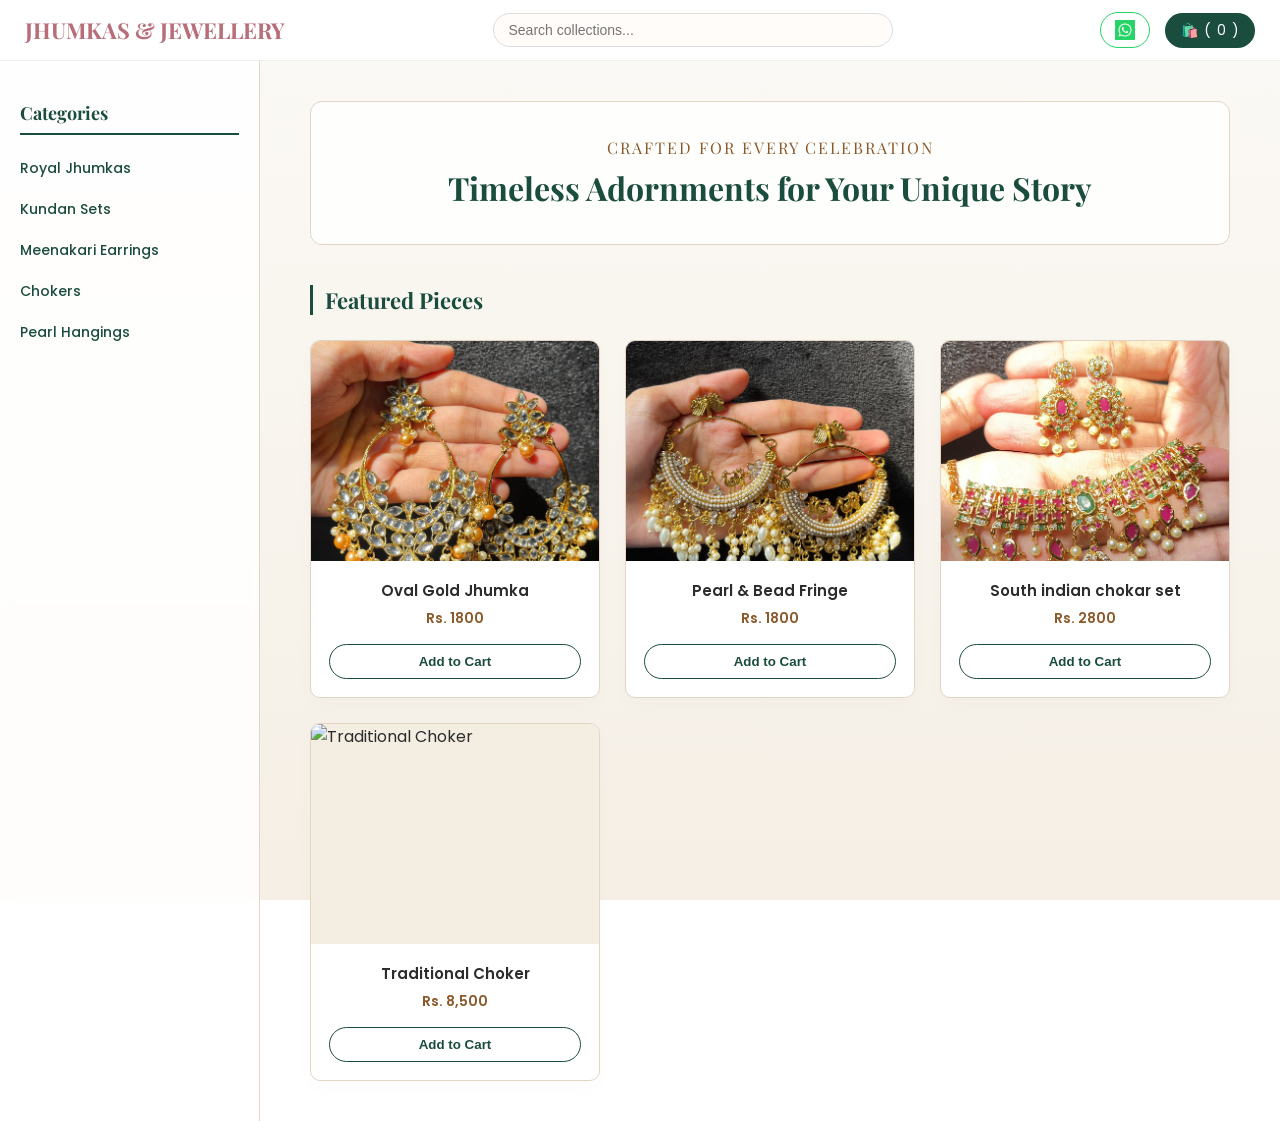
==== commit d374166c: "jewelry-store jewelry-store" ====
--- a/index.html
+++ b/index.html
@@ -12,29 +12,46 @@
 <body>
 
     <!-- Header Section -->
-    <header>
+    <header class="main-header">
+        <!-- Left: Brand Title -->
         <a href="#" class="brand-title">Jhumkas & Jewellery</a>
         
+        <!-- Center: Search Bar -->
+        <div class="search-container">
+            <input type="text" class="search-input" placeholder="Search collections...">
+        </div>
+
+        <!-- Right: WhatsApp & Cart -->
         <div class="header-right">
-            <div class="search-container">
-                <input type="text" class="search-input" placeholder="Search collections..." style="padding-left: 15px;">
-            </div>
-
-            <a href="https://wa.me/923368089144?text=Hi,%20I%20want%20to%20buy%20jewellery!" target="_blank" class="whatsapp-btn" style="padding: 7px 10px; border-radius: 50%;">
+            <a href="https://wa.me/923368089144?text=Hi,%20I%20want%20to%20buy%20jewellery!" target="_blank" class="whatsapp-btn">
                 <img src="whatsapp.png" alt="WhatsApp" style="width: 20px; height: 20px; vertical-align: middle;">
             </a>
 
             <div class="cart-summary-badge" onclick="toggleCartDrawer()">
-                <span>🛍️</span> Cart (<span id="cart-count">0</span>)
+                <span>🛍️</span> (<span id="cart-count">0</span>)
             </div>
         </div>
     </header>
+
+    <!-- Categories Toggle Button for Mobile Only -->
+    <div class="mobile-category-bar">
+        <button type="button" class="category-toggle-btn" onclick="toggleCategories()">
+            <span>📂 Browse Categories</span> <span>▼</span>
+        </button>
+        <ul class="category-dropdown-list" id="categoryDropdown">
+            <li><a href="#">Royal Jhumkas</a></li>
+            <li><a href="#">Kundan Sets</a></li>
+            <li><a href="#">Meenakari Earrings</a></li>
+            <li><a href="#">Chokers</a></li>
+            <li><a href="#">Pearl Hangings</a></li>
+        </ul>
+    </div>
 
     <!-- Main Layout -->
     <div class="main-layout">
         
-        <!-- Sidebar -->
-        <aside class="sidebar">
+        <!-- Sidebar (Desktop ke liye) -->
+        <aside class="sidebar desktop-sidebar">
             <h3>Categories</h3>
             <ul class="category-list">
                 <li><a href="#">Royal Jhumkas</a></li>
@@ -92,7 +109,15 @@
                 </div>
 
                 <!-- Product 4 -->
-                
+                <div class="product-card" onclick="openProductModal(4, 'Traditional Choker', 8500, ['jhumka4.jpg', 'jhumka4-angle2.jpg'])">
+                    <div class="product-img-box">
+                        <img src="jhumka4.jpg" alt="Traditional Choker">
+                    </div>
+                    <div class="product-details">
+                        <div class="product-name">Traditional Choker</div>
+                        <div class="product-price">Rs. 8,500</div>
+                        <button type="button" class="add-cart-btn" onclick="event.stopPropagation(); addToCart(4, 'Traditional Choker', 8500)">Add to Cart</button>
+                    </div>
                 </div>
             </div>
         </main>
@@ -142,6 +167,10 @@
         function toggleCartDrawer() {
             document.getElementById('cartDrawer').classList.toggle('open');
             document.getElementById('cartOverlay').classList.toggle('open');
+        }
+        function toggleCategories() {
+            let dropdown = document.getElementById('categoryDropdown');
+            dropdown.classList.toggle('show');
         }
         function addToCart(id, name, price) {
             let item = cart.find(i => i.id === id);
@@ -164,7 +193,6 @@
             document.getElementById('cart-count').textContent = count;
             document.getElementById('drawer-total-amount').textContent = 'Rs. ' + total;
             
-            // Dynamic WhatsApp checkout message generator
             let orderText = "Hi, I want to order these items:%0A";
             cart.forEach(i => {
                 orderText += `- ${i.name} (Qty: ${i.qty}) - Rs. ${i.price * i.qty}%0A`;
@@ -177,7 +205,6 @@
             document.getElementById('modalProductPrice').textContent = 'Rs. ' + price;
             document.getElementById('modalMainImg').src = imgs[0];
             
-            // Modal Add to Cart Button functionality link
             document.getElementById('modalAddCartBtn').onclick = function() {
                 addToCart(id, name, price);
                 closeProductModal();
--- a/style.css
+++ b/style.css
@@ -339,4 +339,224 @@
     .content-area { padding: 15px; }
     .modal-body-content { flex-direction: column; }
     .modal-img-container { width: 100%; height: 240px; }
+}
+/* Mobile Category Dropdown and Header Adjustments */
+.mobile-category-bar {
+    display: none; /* Desktop par nazar nahi aayega */
+    background: #fff;
+    padding: 10px 15px;
+    border-bottom: 1px solid #eee;
+    position: relative;
+}
+
+.category-toggle-btn {
+    width: 100%;
+    background: #f9f9f9;
+    border: 1px solid #ddd;
+    padding: 10px;
+    font-size: 14px;
+    font-weight: 500;
+    text-align: left;
+    display: flex;
+    justify-content: space-between;
+    align-items: center;
+    cursor: pointer;
+    border-radius: 5px;
+}
+
+.category-dropdown-list {
+    display: none; /* By default band hoga */
+    list-style: none;
+    padding: 0;
+    margin: 5px 0 0 0;
+    background: #fff;
+    border: 1px solid #ddd;
+    border-radius: 5px;
+    box-shadow: 0 4px 10px rgba(0,0,0,0.1);
+    position: absolute;
+    left: 15px;
+    right: 15px;
+    z-index: 100;
+}
+
+.category-dropdown-list.show {
+    display: block; /* Click karne par khul jayega */
+}
+
+.category-dropdown-list li a {
+    display: block;
+    padding: 10px 15px;
+    color: #333;
+    text-decoration: none;
+    border-bottom: 1px solid #f1f1f1;
+    font-size: 14px;
+}
+
+.category-dropdown-list li a:hover {
+    background: #fdf2f4;
+    color: #b76e79;
+}
+/* Header ko Laptop aur Mobile dono par aik line mein rakhna */
+header.main-header {
+    display: flex;
+    justify-content: space-between;
+    align-items: center;
+    padding: 12px 25px;
+    background: #fff;
+    border-bottom: 1px solid #eee;
+    position: sticky;
+    top: 0;
+    z-index: 1000;
+}
+
+/* Brand Name Left par */
+header .brand-title {
+    font-family: 'Playfair Display', serif;
+    font-size: 22px;
+    font-weight: 700;
+    color: #b76e79;
+    text-decoration: none;
+    white-space: nowrap;
+}
+
+/* Search Bar Beech mein */
+header .search-container {
+    flex: 1;
+    max-width: 400px;
+    margin: 0 20px;
+}
+
+header .search-input {
+    width: 100%;
+    padding: 8px 15px;
+    border: 1px solid #ddd;
+    border-radius: 20px;
+    font-size: 14px;
+    outline: none;
+}
+
+/* WhatsApp aur Cart Right side par */
+header .header-right {
+    display: flex;
+    align-items: center;
+    gap: 15px;
+    white-space: nowrap;
+}
+
+/* Mobile Category Bar Styles */
+.mobile-category-bar {
+    display: none; /* Desktop par hide rahega */
+    background: #fff;
+    padding: 8px 15px;
+    border-bottom: 1px solid #eee;
+    position: relative;
+}
+
+.category-toggle-btn {
+    width: 100%;
+    background: #fdf2f4;
+    border: 1px solid #f2d6dc;
+    padding: 8px 12px;
+    font-size: 13px;
+    font-weight: 500;
+    color: #b76e79;
+    text-align: left;
+    display: flex;
+    justify-content: space-between;
+    align-items: center;
+    cursor: pointer;
+    border-radius: 5px;
+}
+
+.category-dropdown-list {
+    display: none;
+    list-style: none;
+    padding: 0;
+    margin: 5px 0 0 0;
+    background: #fff;
+    border: 1px solid #ddd;
+    border-radius: 5px;
+    box-shadow: 0 4px 10px rgba(0,0,0,0.1);
+    position: absolute;
+    left: 15px;
+    right: 15px;
+    z-index: 100;
+}
+
+.category-dropdown-list.show {
+    display: block;
+}
+
+.category-dropdown-list li a {
+    display: block;
+    padding: 10px 15px;
+    color: #333;
+    text-decoration: none;
+    border-bottom: 1px solid #f1f1f1;
+    font-size: 13px;
+}
+
+.category-dropdown-list li a:hover {
+    background: #fdf2f4;
+    color: #b76e79;
+}
+
+/* =========================================
+   Mobile View Adjustments (Media Query)
+   ========================================= */
+@media screen and (max-width: 768px) {
+    header.main-header {
+        padding: 8px 12px;
+    }
+
+    header .brand-title {
+        font-size: 14px; /* Phone par name thoda chota taake space bani rahe */
+    }
+
+    header .search-container {
+        margin: 0 8px;
+        max-width: none;
+    }
+
+    header .search-input {
+        padding: 6px 10px;
+        font-size: 12px;
+    }
+
+    header .header-right {
+        gap: 8px;
+    }
+
+    /* Desktop sidebar chhupayein aur mobile dropdown dikhayein */
+    .desktop-sidebar {
+        display: none !important;
+    }
+
+    .mobile-category-bar {
+        display: block;
+    }
+
+    /* Products grid mobile par 2 items per row */
+    .products-grid {
+        grid-template-columns: repeat(2, 1fr);
+        gap: 8px;
+        padding: 8px;
+    }
+
+    .product-card {
+        padding: 6px;
+    }
+
+    .product-img-box {
+        height: 140px;
+    }
+
+    .product-name, .product-price {
+        font-size: 12px;
+    }
+
+    .add-cart-btn {
+        padding: 5px;
+        font-size: 11px;
+    }
 }
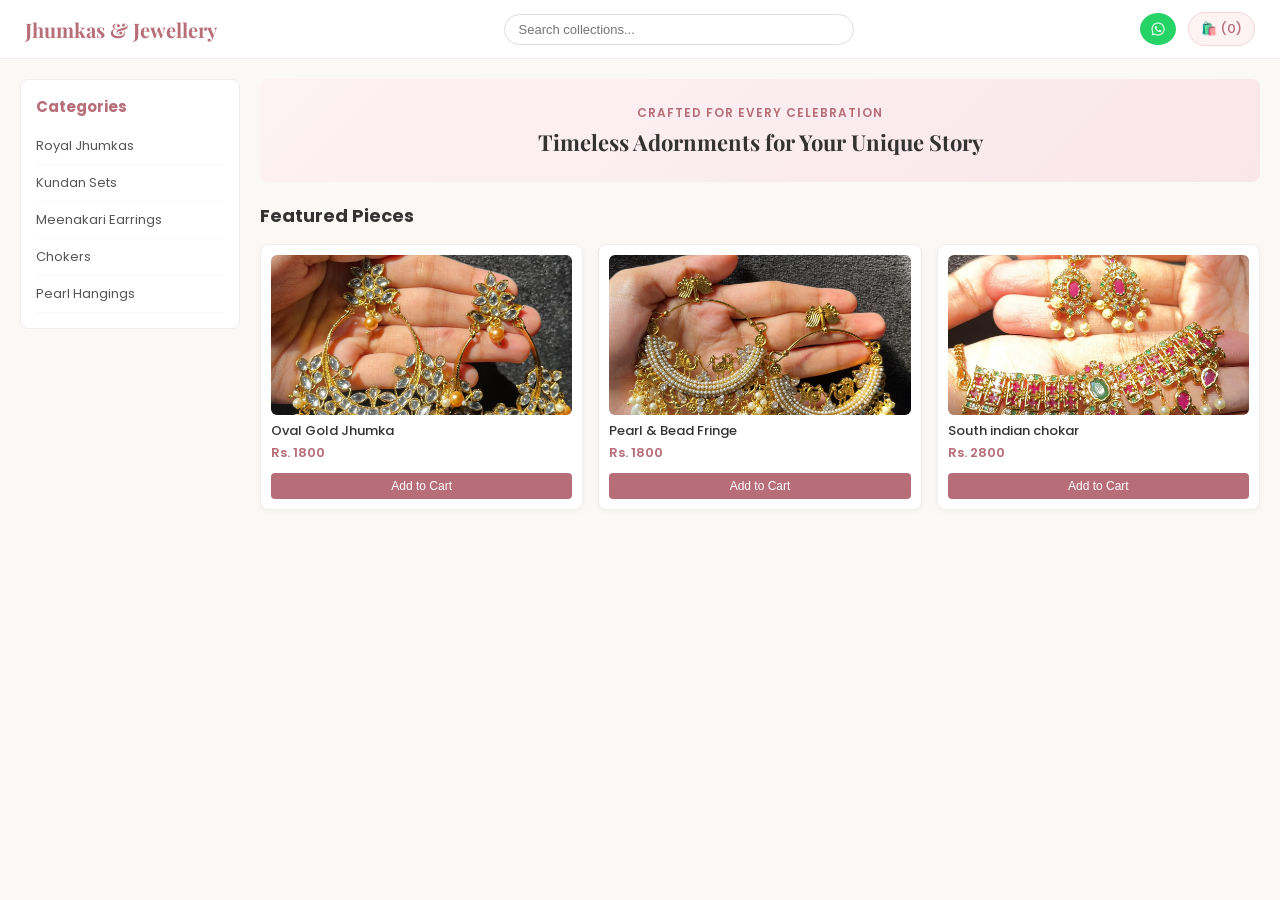
==== commit 099eecb0: "jewelry-store jewelry-store" ====
--- a/index.html
+++ b/index.html
@@ -97,29 +97,18 @@
                 </div>
 
                 <!-- Product 3 -->
-                <div class="product-card" onclick="openProductModal(3, 'South indian chokar set', 2800, ['chokar1.png', 'chokar2.png'])">
+                <div class="product-card" onclick="openProductModal(3, 'South indian chokar ', 2800, ['chokar1.png', 'chokar2.png'])">
                     <div class="product-img-box">
                         <img src="chokar2.png" alt="South indian chokar set">
                     </div>
                     <div class="product-details">
-                        <div class="product-name">South indian chokar set</div>
+                        <div class="product-name">South indian chokar </div>
                         <div class="product-price">Rs. 2800</div>
-                        <button type="button" class="add-cart-btn" onclick="event.stopPropagation(); addToCart(3, 'South indian chokar set', 2800)">Add to Cart</button>
+                        <button type="button" class="add-cart-btn" onclick="event.stopPropagation(); addToCart(3, 'South indian chokar ', 2800)">Add to Cart</button>
                     </div>
                 </div>
 
-                <!-- Product 4 -->
-                <div class="product-card" onclick="openProductModal(4, 'Traditional Choker', 8500, ['jhumka4.jpg', 'jhumka4-angle2.jpg'])">
-                    <div class="product-img-box">
-                        <img src="jhumka4.jpg" alt="Traditional Choker">
-                    </div>
-                    <div class="product-details">
-                        <div class="product-name">Traditional Choker</div>
-                        <div class="product-price">Rs. 8,500</div>
-                        <button type="button" class="add-cart-btn" onclick="event.stopPropagation(); addToCart(4, 'Traditional Choker', 8500)">Add to Cart</button>
-                    </div>
-                </div>
-            </div>
+    
         </main>
     </div>
 
--- a/style.css
+++ b/style.css
@@ -1,402 +1,21 @@
+/* =========================================
+   Global Reset & Body Styles
+   ========================================= */
 * {
+    box-sizing: border-box;
     margin: 0;
     padding: 0;
-    box-sizing: border-box;
 }
 
 body {
-    /* Background Image Fixed with Gradient Tint Overlay */
-    background-image: linear-gradient(rgba(251, 249, 245, 0.9), rgba(244, 237, 226, 0.9)), url('imagee.copy.png');
-    background-size: cover;
-    background-position: center;
-    background-attachment: fixed;
-    background-repeat: no-repeat;
-    color: #2c2c2c;
     font-family: 'Poppins', sans-serif;
-    overflow-x: hidden;
-    min-height: 100vh;
-}
-
-/* --- Header --- */
-header {
-    display: flex;
-    justify-content: space-between;
-    align-items: center;
-    padding: 20px 50px;
-    background: rgba(255, 255, 255, 0.95);
-    backdrop-filter: blur(10px);
-    border-bottom: 1px solid #e3d5c6;
-    position: sticky;
-    top: 0;
-    z-index: 1000;
-}
-
-.brand-title {
-    font-family: 'Playfair Display', serif;
-    font-size: 26px;
-    font-weight: 700;
-    color: #1b4d3e;
-    text-transform: uppercase;
-    text-decoration: none;
-}
-
-.header-right {
-    display: flex;
-    align-items: center;
-    gap: 20px;
-}
-
-.search-container {
-    position: relative;
-}
-
-.search-input {
-    padding: 8px 15px 8px 35px;
-    border: 1px solid #dcd3c7;
-    border-radius: 20px;
-    font-size: 13px;
-    outline: none;
-    width: 200px;
-    background: #fffcf9;
-}
-
-.search-icon {
-    position: absolute;
-    left: 12px;
-    top: 50%;
-    transform: translateY(-50%);
-    color: #8B5A2B;
-}
-
-.whatsapp-btn {
-    display: flex;
-    align-items: center;
-    gap: 6px;
-    text-decoration: none;
-    color: #25D366;
-    font-size: 13px;
-    padding: 7px 14px;
-    border: 1px solid #25D366;
-    border-radius: 20px;
-    background: #ffffff;
-}
-
-.cart-summary-badge {
-    display: flex;
-    align-items: center;
-    gap: 6px;
-    cursor: pointer;
-    font-size: 14px;
-    padding: 7px 16px;
-    border-radius: 20px;
-    background: #1b4d3e;
-    color: #ffffff;
-}
-
-/* --- Layout --- */
-.main-layout {
-    display: flex;
-    min-height: calc(100vh - 81px);
-}
-
-.sidebar {
-    width: 260px;
-    background: rgba(255, 255, 255, 0.85);
-    backdrop-filter: blur(5px);
-    border-right: 1px solid #e3d5c6;
-    padding: 40px 20px;
-}
-
-.sidebar h3 {
-    font-family: 'Playfair Display', serif;
-    font-size: 18px;
-    margin-bottom: 20px;
-    color: #1b4d3e;
-    border-bottom: 2px solid #1b4d3e;
-    padding-bottom: 8px;
-}
-
-.category-list {
-    list-style: none;
-    display: flex;
-    flex-direction: column;
-    gap: 16px;
-}
-
-.category-list li a {
-    text-decoration: none;
-    color: #1b4d3e;
-    font-size: 14px;
-    font-weight: 500;
-}
-
-.content-area {
-    flex: 1;
-    padding: 40px 50px;
-}
-
-.hero-banner {
-    text-align: center;
-    margin-bottom: 40px;
-    padding: 35px 20px;
-    background: rgba(255, 255, 255, 0.85);
-    border-radius: 12px;
-    border: 1px solid #e3d5c6;
-}
-
-.crafted-title {
-    font-family: 'Playfair Display', serif;
-    font-size: 16px;
-    color: #8B5A2B;
-    text-transform: uppercase;
-    letter-spacing: 2px;
-    margin-bottom: 8px;
-}
-
-.main-tagline {
-    font-family: 'Playfair Display', serif;
-    font-size: 32px;
-    color: #1b4d3e;
-}
-
-.section-heading {
-    font-family: 'Playfair Display', serif;
-    font-size: 22px;
-    margin-bottom: 25px;
-    color: #1b4d3e;
-    border-left: 3px solid #1b4d3e;
-    padding-left: 12px;
-}
-
-.products-grid {
-    display: grid;
-    grid-template-columns: repeat(auto-fill, minmax(220px, 1fr));
-    gap: 25px;
-}
-
-.product-card {
-    background: #ffffff;
-    border: 1px solid #e3d5c6;
-    border-radius: 10px;
-    overflow: hidden;
-    cursor: pointer;
-    box-shadow: 0 6px 20px rgba(0, 0, 0, 0.02);
-    transition: transform 0.3s;
-}
-
-.product-card:hover {
-    transform: translateY(-5px);
-}
-
-.product-img-box {
-    width: 100%;
-    height: 220px;
-    background: #f4ede2;
-}
-
-.product-img-box img {
-    width: 100%;
-    height: 100%;
-    object-fit: cover;
-}
-
-.product-details {
-    padding: 18px;
-    text-align: center;
-}
-
-.product-name {
-    font-size: 15px;
-    font-weight: 600;
-    margin-bottom: 6px;
-}
-
-.product-price {
-    font-size: 14px;
-    font-weight: 600;
-    color: #8B5A2B;
-    margin-bottom: 15px;
-}
-
-.add-cart-btn {
-    width: 100%;
-    padding: 9px;
-    background: transparent;
-    border: 1px solid #1b4d3e;
-    color: #1b4d3e;
-    border-radius: 20px;
-    cursor: pointer;
-    font-weight: 600;
-}
-
-.add-cart-btn:hover {
-    background: #1b4d3e;
-    color: #fff;
-}
-
-/* --- Modal & Cart Styles --- */
-.product-modal-overlay, .cart-overlay {
-    position: fixed;
-    top: 0; left: 0; width: 100%; height: 100%;
-    background: rgba(20, 15, 10, 0.5);
-    z-index: 2000;
-    opacity: 0;
-    visibility: hidden;
-    transition: 0.3s;
-}
-
-.product-modal-overlay.open, .cart-overlay.open {
-    opacity: 1;
-    visibility: visible;
-}
-
-.product-modal {
-    position: fixed;
-    top: 50%; left: 50%;
-    transform: translate(-50%, -50%) scale(0.9);
-    width: 750px; max-width: 90%;
-    background: #fff;
-    border-radius: 12px;
-    z-index: 2001;
-    opacity: 0;
-    visibility: hidden;
-    transition: 0.3s;
-}
-
-.product-modal.open {
-    opacity: 1;
-    visibility: visible;
-    transform: translate(-50%, -50%) scale(1);
-}
-
-.close-modal {
-    position: absolute;
-    top: 15px; right: 20px;
-    font-size: 24px;
-    cursor: pointer;
-}
-
-.modal-body-content {
-    display: flex;
-    gap: 25px;
-    padding: 30px;
-}
-
-.modal-img-container {
-    width: 350px; height: 350px;
-    background: #f4ede2;
-    overflow: hidden;
-    position: relative;
-    cursor: crosshair;
-}
-
-.modal-img-container img {
-    width: 100%; height: 100%; object-fit: cover;
-}
-
-.zoom-hint {
-    position: absolute; bottom: 8px; left: 50%;
-    transform: translateX(-50%);
-    background: rgba(0,0,0,0.6); color: #fff;
-    font-size: 10px; padding: 3px 8px; border-radius: 10px;
-}
-
-.modal-info-box { flex: 1; }
-.modal-info-box h2 { font-family: 'Playfair Display', serif; color: #1b4d3e; margin-bottom: 5px; }
-.modal-price { font-size: 16px; color: #8B5A2B; font-weight: 600; margin-bottom: 12px; }
-.modal-desc { font-size: 13px; color: #555; margin-bottom: 15px; }
-
-.modal-thumbnails { display: flex; gap: 8px; margin-bottom: 20px; }
-.thumb-img { width: 55px; height: 55px; object-fit: cover; border-radius: 6px; border: 2px solid #e3d5c6; cursor: pointer; }
-.thumb-img.active-thumb { border-color: #1b4d3e; }
-
-.modal-add-btn {
-    width: 100%; padding: 10px; background: #1b4d3e; color: #fff; border: none; border-radius: 20px; font-weight: 600; cursor: pointer;
-}
-
-/* Cart Drawer */
-.cart-drawer {
-    position: fixed; top: 0; right: -400px; width: 380px; height: 100%;
-    background: #fff; z-index: 2002; display: flex; flex-direction: column; transition: 0.4s;
-}
-.cart-drawer.open { right: 0; }
-.cart-header { padding: 20px; border-bottom: 1px solid #e3d5c6; display: flex; justify-content: space-between; align-items: center; }
-.close-cart { font-size: 22px; cursor: pointer; }
-.cart-items-container { flex: 1; padding: 20px; overflow-y: auto; }
-.empty-cart-msg { text-align: center; color: #777; margin-top: 30px; }
-.cart-item-row { display: flex; justify-content: space-between; align-items: center; margin-bottom: 15px; border-bottom: 1px solid #f4ede2; padding-bottom: 10px; }
-.cart-item-name { font-size: 13px; font-weight: 500; }
-.cart-item-price { font-size: 12px; color: #8B5A2B; }
-.cart-item-controls { display: flex; align-items: center; gap: 6px; background: #fbf9f5; border: 1px solid #e3d5c6; padding: 2px 6px; border-radius: 10px; }
-.qty-btn { background: none; border: none; font-weight: bold; cursor: pointer; color: #1b4d3e; }
-.cart-footer { padding: 20px; border-top: 1px solid #e3d5c6; }
-.cart-total-row { display: flex; justify-content: space-between; font-weight: 700; color: #1b4d3e; margin-bottom: 12px; }
-.checkout-whatsapp-btn { display: block; width: 100%; padding: 10px; background: #25D366; color: #fff; text-align: center; border-radius: 20px; text-decoration: none; font-weight: 600; }
-
-@media(max-width: 768px) {
-    .main-layout { flex-direction: column; }
-    .sidebar { width: 100%; padding: 15px; }
-    .content-area { padding: 15px; }
-    .modal-body-content { flex-direction: column; }
-    .modal-img-container { width: 100%; height: 240px; }
-}
-/* Mobile Category Dropdown and Header Adjustments */
-.mobile-category-bar {
-    display: none; /* Desktop par nazar nahi aayega */
-    background: #fff;
-    padding: 10px 15px;
-    border-bottom: 1px solid #eee;
-    position: relative;
-}
-
-.category-toggle-btn {
-    width: 100%;
-    background: #f9f9f9;
-    border: 1px solid #ddd;
-    padding: 10px;
-    font-size: 14px;
-    font-weight: 500;
-    text-align: left;
-    display: flex;
-    justify-content: space-between;
-    align-items: center;
-    cursor: pointer;
-    border-radius: 5px;
-}
-
-.category-dropdown-list {
-    display: none; /* By default band hoga */
-    list-style: none;
-    padding: 0;
-    margin: 5px 0 0 0;
-    background: #fff;
-    border: 1px solid #ddd;
-    border-radius: 5px;
-    box-shadow: 0 4px 10px rgba(0,0,0,0.1);
-    position: absolute;
-    left: 15px;
-    right: 15px;
-    z-index: 100;
-}
-
-.category-dropdown-list.show {
-    display: block; /* Click karne par khul jayega */
-}
-
-.category-dropdown-list li a {
-    display: block;
-    padding: 10px 15px;
+    background-color: #faf9f6;
     color: #333;
-    text-decoration: none;
-    border-bottom: 1px solid #f1f1f1;
-    font-size: 14px;
-}
-
-.category-dropdown-list li a:hover {
-    background: #fdf2f4;
-    color: #b76e79;
-}
-/* Header ko Laptop aur Mobile dono par aik line mein rakhna */
+}
+
+/* =========================================
+   Header Section (Brand Left, Search Center, Cart/WA Right)
+   ========================================= */
 header.main-header {
     display: flex;
     justify-content: space-between;
@@ -409,43 +28,62 @@
     z-index: 1000;
 }
 
-/* Brand Name Left par */
 header .brand-title {
     font-family: 'Playfair Display', serif;
-    font-size: 22px;
+    font-size: 20px;
     font-weight: 700;
     color: #b76e79;
     text-decoration: none;
     white-space: nowrap;
 }
 
-/* Search Bar Beech mein */
 header .search-container {
     flex: 1;
-    max-width: 400px;
+    max-width: 350px;
     margin: 0 20px;
 }
 
 header .search-input {
     width: 100%;
-    padding: 8px 15px;
+    padding: 7px 14px;
     border: 1px solid #ddd;
     border-radius: 20px;
-    font-size: 14px;
+    font-size: 13px;
     outline: none;
 }
 
-/* WhatsApp aur Cart Right side par */
 header .header-right {
     display: flex;
     align-items: center;
-    gap: 15px;
+    gap: 12px;
     white-space: nowrap;
 }
 
-/* Mobile Category Bar Styles */
+.whatsapp-btn {
+    background: #25d366;
+    padding: 6px 8px;
+    border-radius: 50%;
+    display: inline-flex;
+    align-items: center;
+    justify-content: center;
+}
+
+.cart-summary-badge {
+    background: #fdf2f4;
+    color: #b76e79;
+    padding: 6px 12px;
+    border-radius: 20px;
+    font-size: 13px;
+    font-weight: 500;
+    cursor: pointer;
+    border: 1px solid #f2d6dc;
+}
+
+/* =========================================
+   Mobile Category Bar Dropdown
+   ========================================= */
 .mobile-category-bar {
-    display: none; /* Desktop par hide rahega */
+    display: none;
     background: #fff;
     padding: 8px 15px;
     border-bottom: 1px solid #eee;
@@ -496,13 +134,405 @@
     font-size: 13px;
 }
 
-.category-dropdown-list li a:hover {
-    background: #fdf2f4;
-    color: #b76e79;
-}
-
-/* =========================================
-   Mobile View Adjustments (Media Query)
+/* =========================================
+   Main Layout & Sidebar
+   ========================================= */
+.main-layout {
+    display: flex;
+    padding: 20px;
+    gap: 20px;
+    max-width: 1300px;
+    margin: 0 auto;
+}
+
+.sidebar {
+    width: 220px;
+    background: #fff;
+    padding: 15px;
+    border-radius: 8px;
+    border: 1px solid #eee;
+    height: fit-content;
+}
+
+.sidebar h3 {
+    font-size: 15px;
+    margin-bottom: 10px;
+    color: #b76e79;
+}
+
+.category-list {
+    list-style: none;
+}
+
+.category-list li a {
+    display: block;
+    padding: 8px 0;
+    color: #555;
+    text-decoration: none;
+    font-size: 13px;
+    border-bottom: 1px solid #f9f9f9;
+}
+
+.category-list li a:hover {
+    color: #b76e79;
+}
+
+.content-area {
+    flex: 1;
+}
+
+/* Hero Banner */
+.hero-banner {
+    background: linear-gradient(135deg, #fdf2f4, #f9e6eb);
+    padding: 25px;
+    border-radius: 8px;
+    margin-bottom: 20px;
+    text-align: center;
+}
+
+.crafted-title {
+    font-size: 12px;
+    text-transform: uppercase;
+    letter-spacing: 1px;
+    color: #b76e79;
+    margin-bottom: 5px;
+    font-weight: 600;
+}
+
+.main-tagline {
+    font-family: 'Playfair Display', serif;
+    font-size: 22px;
+    color: #333;
+}
+
+.section-heading {
+    font-size: 18px;
+    margin-bottom: 15px;
+    color: #333;
+}
+
+/* =========================================
+   Products Grid & Compact Cards (Ek ke neeche ek line se)
+   ========================================= */
+.products-grid {
+    display: grid;
+    grid-template-columns: repeat(3, 1fr); /* PC par 3 items per row */
+    gap: 15px;
+}
+
+.product-card {
+    background: #fff;
+    border: 1px solid #eee;
+    border-radius: 8px;
+    padding: 10px;
+    box-shadow: 0 2px 6px rgba(0,0,0,0.03);
+    cursor: pointer;
+    transition: transform 0.2s ease;
+    display: flex;
+    flex-direction: column; /* Sab kuch line se ek ke neeche ek */
+}
+
+.product-card:hover {
+    transform: translateY(-2px);
+    box-shadow: 0 4px 12px rgba(0,0,0,0.06);
+}
+
+.product-img-box {
+    width: 100%;
+    height: 160px; /* Choti aur neat image height */
+    overflow: hidden;
+    border-radius: 6px;
+    background: #f9f9f9;
+    margin-bottom: 8px;
+}
+
+.product-img-box img {
+    width: 100%;
+    height: 100%;
+    object-fit: cover;
+}
+
+.product-details {
+    display: flex;
+    flex-direction: column;
+    gap: 4px; /* Chota gap items ke darmiyan */
+}
+
+.product-name {
+    font-size: 13px;
+    font-weight: 500;
+    color: #333;
+    line-height: 1.2;
+}
+
+.product-price {
+    font-size: 13px;
+    font-weight: 600;
+    color: #b76e79;
+}
+
+.add-cart-btn {
+    margin-top: 6px;
+    width: 100%;
+    background: #b76e79;
+    color: white;
+    border: none;
+    padding: 6px;
+    border-radius: 4px;
+    cursor: pointer;
+    font-size: 12px;
+    font-weight: 500;
+}
+
+.add-cart-btn:hover {
+    background: #a35d68;
+}
+
+/* =========================================
+   Product Details Modal & Zoom
+   ========================================= */
+.product-modal-overlay, .cart-overlay {
+    display: none;
+    position: fixed;
+    top: 0; left: 0; width: 100%; height: 100%;
+    background: rgba(0,0,0,0.5);
+    z-index: 2000;
+}
+
+.product-modal-overlay.open, .cart-overlay.open {
+    display: block;
+}
+
+.product-modal {
+    display: none;
+    position: fixed;
+    top: 50%; left: 50%;
+    transform: translate(-50%, -50%);
+    background: #fff;
+    width: 90%; max-width: 700px;
+    border-radius: 10px;
+    z-index: 2001;
+    padding: 20px;
+    box-shadow: 0 10px 25px rgba(0,0,0,0.2);
+}
+
+.product-modal.open {
+    display: block;
+}
+
+.close-modal {
+    position: absolute;
+    top: 10px; right: 15px;
+    font-size: 24px;
+    cursor: pointer;
+    color: #777;
+}
+
+.modal-body-content {
+    display: flex;
+    gap: 20px;
+}
+
+.modal-img-container {
+    width: 50%;
+    height: 280px;
+    overflow: hidden;
+    position: relative;
+    border-radius: 6px;
+    background: #f9f9f9;
+}
+
+.modal-img-container img {
+    width: 100%;
+    height: 100%;
+    object-fit: cover;
+    transition: transform 0.1s ease;
+}
+
+.zoom-hint {
+    position: absolute;
+    bottom: 8px; left: 8px;
+    background: rgba(0,0,0,0.6);
+    color: #fff;
+    font-size: 10px;
+    padding: 3px 6px;
+    border-radius: 4px;
+}
+
+.modal-info-box {
+    width: 50%;
+    display: flex;
+    flex-direction: column;
+    justify-content: center;
+}
+
+.modal-info-box h2 {
+    font-size: 18px;
+    margin-bottom: 8px;
+}
+
+.modal-price {
+    font-size: 16px;
+    color: #b76e79;
+    font-weight: 600;
+    margin-bottom: 8px;
+}
+
+.modal-desc {
+    font-size: 12px;
+    color: #666;
+    margin-bottom: 12px;
+}
+
+.angles-title {
+    font-size: 11px;
+    font-weight: 600;
+    margin-bottom: 5px;
+}
+
+.modal-thumbnails {
+    display: flex;
+    gap: 8px;
+    margin-bottom: 15px;
+}
+
+.thumb-img {
+    width: 45px; height: 45px;
+    object-fit: cover;
+    border-radius: 4px;
+    border: 1px solid #ddd;
+    cursor: pointer;
+}
+
+.thumb-img.active-thumb {
+    border-color: #b76e79;
+}
+
+.modal-add-btn {
+    background: #b76e79;
+    color: #fff;
+    border: none;
+    padding: 8px;
+    border-radius: 4px;
+    cursor: pointer;
+    font-size: 13px;
+}
+
+/* =========================================
+   Cart Drawer Styles
+   ========================================= */
+.cart-drawer {
+    position: fixed;
+    top: 0; right: -350px;
+    width: 330px; height: 100%;
+    background: #fff;
+    z-index: 2002;
+    box-shadow: -5px 0 15px rgba(0,0,0,0.1);
+    transition: right 0.3s ease;
+    display: flex;
+    flex-direction: column;
+}
+
+.cart-drawer.open {
+    right: 0;
+}
+
+.cart-header {
+    padding: 15px;
+    border-bottom: 1px solid #eee;
+    display: flex;
+    justify-content: space-between;
+    align-items: center;
+}
+
+.cart-header h3 {
+    font-size: 16px;
+}
+
+.close-cart {
+    font-size: 22px;
+    cursor: pointer;
+}
+
+.cart-items-container {
+    flex: 1;
+    overflow-y: auto;
+    padding: 15px;
+}
+
+.empty-cart-msg {
+    text-align: center;
+    color: #777;
+    margin-top: 30px;
+    font-size: 13px;
+}
+
+.cart-item-row {
+    display: flex;
+    justify-content: space-between;
+    align-items: center;
+    padding: 10px 0;
+    border-bottom: 1px solid #f1f1f1;
+}
+
+.cart-item-name {
+    font-size: 13px;
+    font-weight: 500;
+}
+
+.cart-item-price {
+    font-size: 12px;
+    color: #b76e79;
+}
+
+.cart-item-controls {
+    display: flex;
+    align-items: center;
+    gap: 6px;
+}
+
+.qty-btn {
+    background: #f1f1f1;
+    border: none;
+    width: 20px; height: 20px;
+    font-size: 12px;
+    cursor: pointer;
+    border-radius: 3px;
+}
+
+.qty-num {
+    font-size: 12px;
+}
+
+.cart-footer {
+    padding: 15px;
+    border-top: 1px solid #eee;
+    background: #fdfdfd;
+}
+
+.cart-total-row {
+    display: flex;
+    justify-content: space-between;
+    font-size: 14px;
+    font-weight: 600;
+    margin-bottom: 10px;
+}
+
+.checkout-whatsapp-btn {
+    display: block;
+    width: 100%;
+    background: #25d366;
+    color: #fff;
+    text-align: center;
+    padding: 10px;
+    border-radius: 5px;
+    text-decoration: none;
+    font-size: 13px;
+    font-weight: 600;
+}
+
+/* =========================================
+   Mobile View (Responsive Adjustments)
    ========================================= */
 @media screen and (max-width: 768px) {
     header.main-header {
@@ -510,24 +540,22 @@
     }
 
     header .brand-title {
-        font-size: 14px; /* Phone par name thoda chota taake space bani rahe */
+        font-size: 14px;
     }
 
     header .search-container {
         margin: 0 8px;
-        max-width: none;
     }
 
     header .search-input {
-        padding: 6px 10px;
-        font-size: 12px;
+        padding: 5px 10px;
+        font-size: 11px;
     }
 
     header .header-right {
         gap: 8px;
     }
 
-    /* Desktop sidebar chhupayein aur mobile dropdown dikhayein */
     .desktop-sidebar {
         display: none !important;
     }
@@ -536,27 +564,61 @@
         display: block;
     }
 
-    /* Products grid mobile par 2 items per row */
+    .main-layout {
+        padding: 10px;
+        display: block;
+    }
+
+    /* Mobile par products 2 items per row aur bilkul compact */
     .products-grid {
         grid-template-columns: repeat(2, 1fr);
-        gap: 8px;
+        gap: 10px;
+    }
+
+    .product-card {
         padding: 8px;
     }
 
-    .product-card {
-        padding: 6px;
-    }
-
     .product-img-box {
-        height: 140px;
-    }
-
-    .product-name, .product-price {
-        font-size: 12px;
+        height: 120px;
+    }
+
+    .product-name {
+        font-size: 11px;
+    }
+
+    .product-price {
+        font-size: 11px;
     }
 
     .add-cart-btn {
         padding: 5px;
-        font-size: 11px;
+        font-size: 10px;
+    }
+
+    .hero-banner {
+        padding: 15px;
+        margin-bottom: 10px;
+    }
+
+    .main-tagline {
+        font-size: 16px;
+    }
+
+    .modal-body-content {
+        flex-direction: column;
+    }
+
+    .modal-img-container, .modal-info-box {
+        width: 100%;
+    }
+
+    .modal-img-container {
+        height: 200px;
+    }
+
+    .cart-drawer {
+        width: 100%;
+        right: -100%;
     }
 }
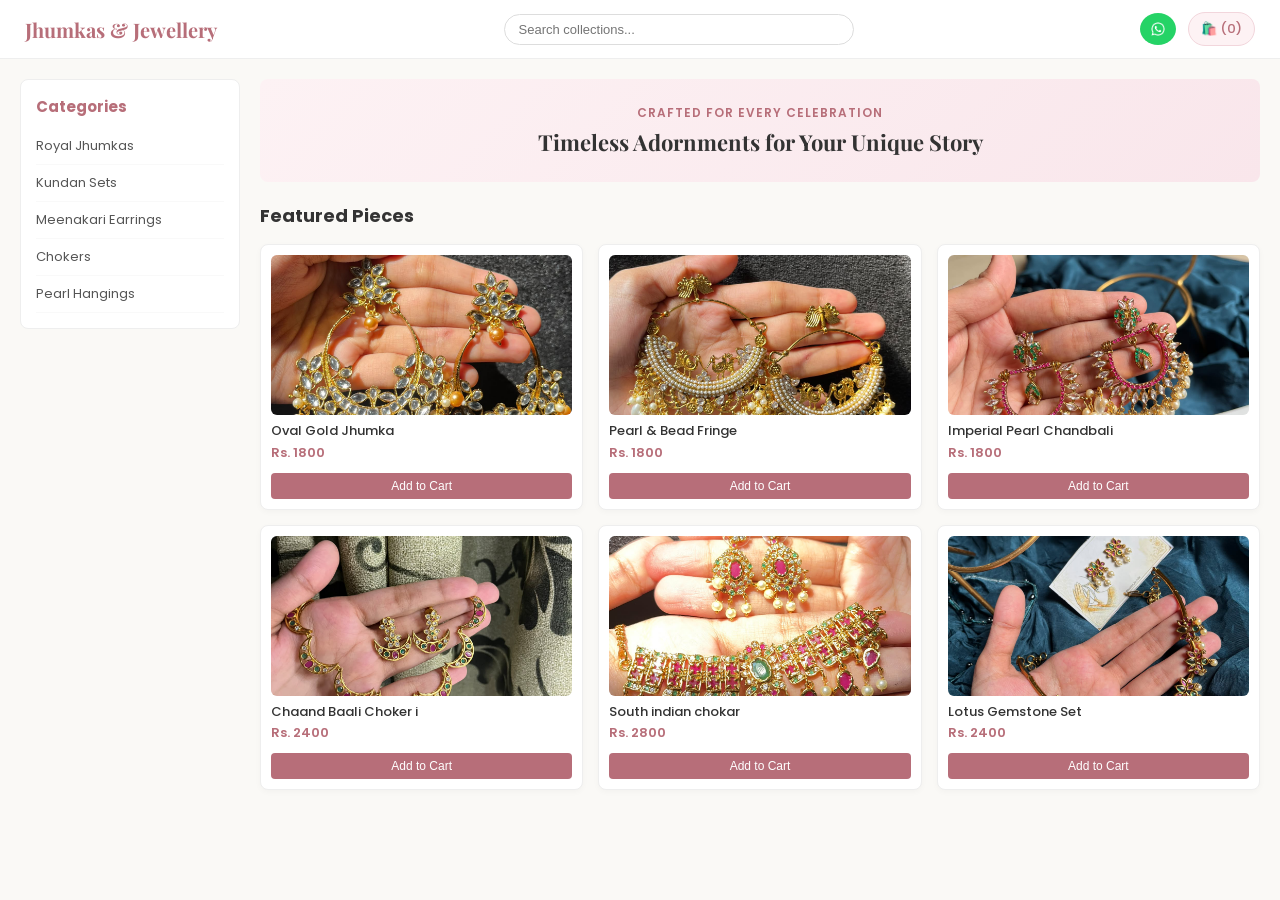
==== commit cdb170df: "jewelry-store jewelry-store" ====
--- a/index.html
+++ b/index.html
@@ -96,7 +96,30 @@
                     </div>
                 </div>
 
-                <!-- Product 3 -->
+            
+<!-- Product 4 -->
+                <div class="product-card" onclick="openProductModal(3, ' Imperial Pearl Chandbali ', 1800, ['multi1.png', 'multi2.png'])">
+                    <div class="product-img-box">
+                        <img src="multi1.png" alt=" Imperial Pearl Chandbali">
+                    </div>
+                    <div class="product-details">
+                        <div class="product-name"> Imperial Pearl Chandbali </div>
+                        <div class="product-price">Rs. 1800</div>
+                        <button type="button" class="add-cart-btn" onclick="event.stopPropagation(); addToCart(3, ' Imperial Pearl Chandbali ', 1800)">Add to Cart</button>
+                    </div>
+                </div>
+                <!-- Product 5 -->
+                <div class="product-card" onclick="openProductModal(3, ' Chaand Baali Choker  ', 1, ['chand1.png', 'chand2.png'])">
+                    <div class="product-img-box">
+                        <img src="chand1.png" alt=" Chaand Baali Choker ">
+                    </div>
+                    <div class="product-details">
+                        <div class="product-name">Chaand Baali Choker i </div>
+                        <div class="product-price">Rs. 2400</div>
+                        <button type="button" class="add-cart-btn" onclick="event.stopPropagation(); addToCart(3, ' Chaand Baali Choker  ', 2400)">Add to Cart</button>
+                    </div>
+                </div>
+     <!-- Product 3 -->
                 <div class="product-card" onclick="openProductModal(3, 'South indian chokar ', 2800, ['chokar1.png', 'chokar2.png'])">
                     <div class="product-img-box">
                         <img src="chokar2.png" alt="South indian chokar set">
@@ -107,8 +130,19 @@
                         <button type="button" class="add-cart-btn" onclick="event.stopPropagation(); addToCart(3, 'South indian chokar ', 2800)">Add to Cart</button>
                     </div>
                 </div>
-
-    
+                
+                <div class="product-card" onclick="openProductModal(3, ' Lotus Gemstone Set ', 2400, ['lotus1.png', 'lotus2.png' , 'lotus3.png'])">
+                    <div class="product-img-box">
+                        <img src="lotus1.png" alt=" Lotus Gemstone Set">
+                    </div>
+                    <div class="product-details">
+                        <div class="product-name"> Lotus Gemstone Set </div>
+                        <div class="product-price">Rs. 2400</div>
+                        <button type="button" class="add-cart-btn" onclick="event.stopPropagation(); addToCart(3, ' Lotus Gemstone Set ', 2400)">Add to Cart</button>
+                    </div>
+                </div>
+
+
         </main>
     </div>
 
